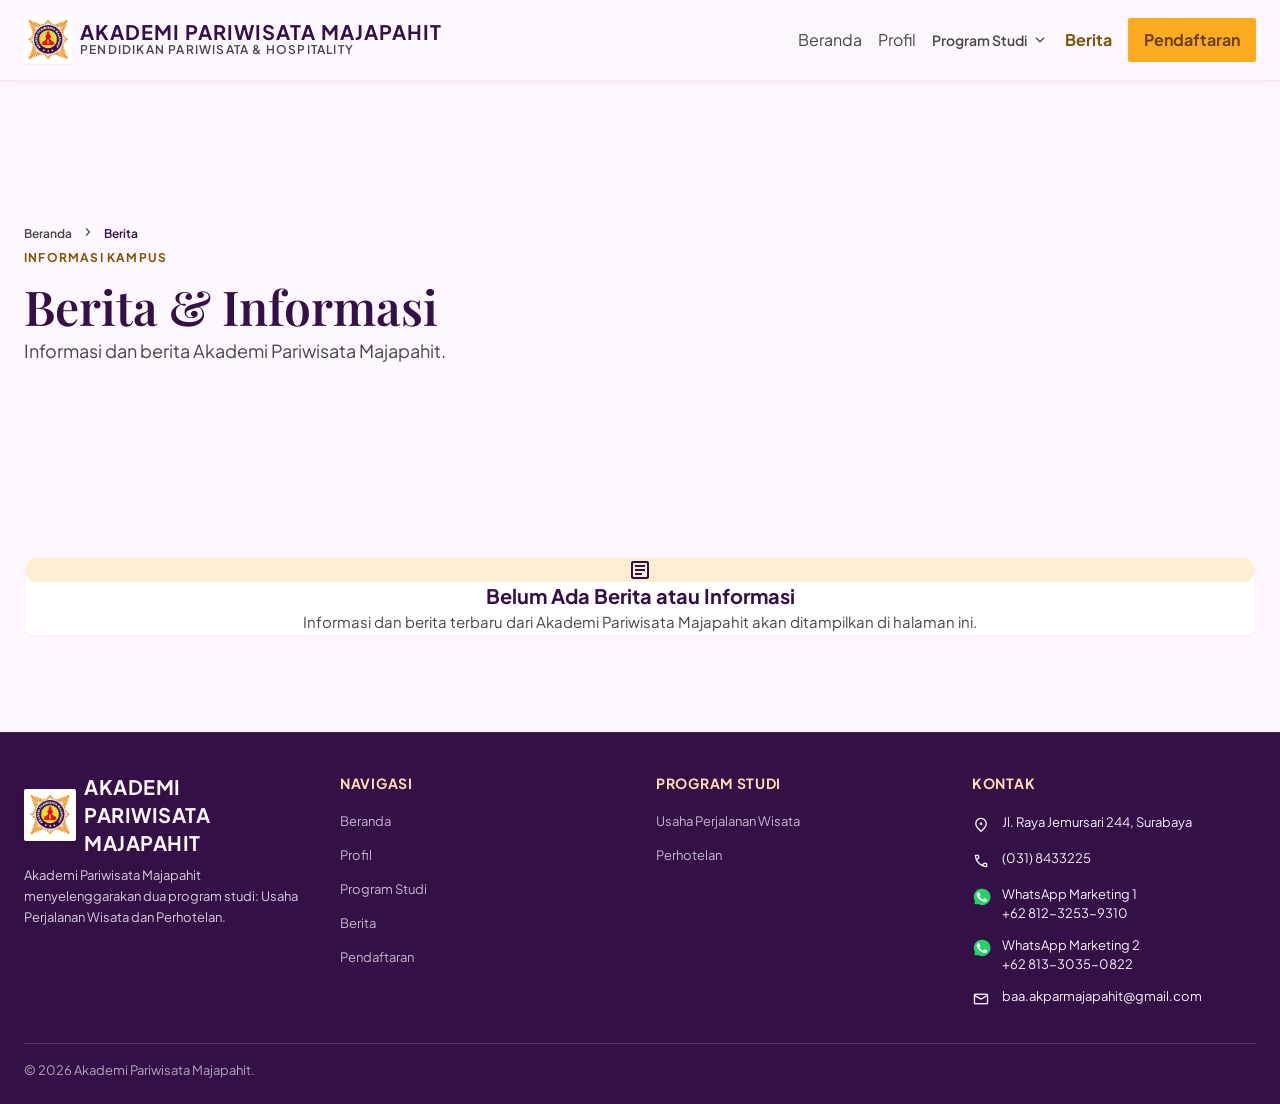
==== berita.html @ 5d8a3b25 "first commit" ====
<!DOCTYPE html>
<html lang="id">
<head>
  <meta charset="utf-8"><meta name="viewport" content="width=device-width, initial-scale=1">
  <title>Berita &amp; Informasi | Akademi Pariwisata Majapahit</title>
  <meta name="description" content="Berita dan informasi Akademi Pariwisata Majapahit.">
  <link rel="preconnect" href="https://fonts.googleapis.com"><link rel="preconnect" href="https://fonts.gstatic.com" crossorigin>
  <link href="https://fonts.googleapis.com/css2?family=Material+Symbols+Outlined:wght,FILL@100..700,0..1&amp;display=swap" rel="stylesheet">
  <link href="https://fonts.googleapis.com/css2?family=Playfair+Display:ital,wght@0,600;0,700;1,600&amp;family=Plus+Jakarta+Sans:wght@400;500;600;700&amp;display=swap" rel="stylesheet">
  <link href="style.css" rel="stylesheet"><script src="script.js" defer></script>
</head>
<body class="bg-surface font-body-md text-on-surface antialiased">
  <header class="fixed top-0 w-full z-50 bg-surface/95 backdrop-blur-md shadow-[0_2px_12px_rgba(53,16,71,0.06)] border-b border-outline-variant/30"><div class="site-header-inner h-20 max-w-7xl mx-auto px-gutter flex items-center justify-between">
    <a class="flex items-center gap-space-sm group text-left" href="index.html" aria-label="Akademi Pariwisata Majapahit — Beranda"><span class="p-1 bg-surface-container-lowest rounded shadow-sm"><img alt="" class="w-10 h-10 object-contain" src="assets/logo.png"></span><span class="flex flex-col"><span class="font-headline-sm text-headline-sm font-bold text-primary-container tracking-wider leading-none">AKADEMI PARIWISATA MAJAPAHIT</span><span class="font-label-md text-label-md tracking-widest text-on-surface-variant uppercase">Pendidikan Pariwisata &amp; Hospitality</span></span></a>
    <nav id="primary-navigation" class="primary-navigation items-center gap-space-md" aria-label="Navigasi utama"><a class="transition-colors py-2 text-on-surface-variant hover:text-primary" href="index.html">Beranda</a><a class="transition-colors py-2 text-on-surface-variant hover:text-primary" href="profil.html">Profil</a><div class="relative group nav-dropdown py-2"><button type="button" class="font-label-lg text-label-lg text-on-surface-variant group-hover:text-primary flex items-center gap-1 cursor-pointer" aria-expanded="false" aria-controls="program-menu">Program Studi<span class="material-symbols-outlined text-[18px]" aria-hidden="true">expand_more</span></button><div id="program-menu" class="nav-dropdown-panel absolute left-0 top-full flex-col bg-surface-container-lowest py-space-sm px-space-xs shadow-[0_12px_32px_-4px_rgba(53,16,71,0.12)] rounded-lg min-w-[250px] border border-outline-variant/20 z-50" aria-hidden="true"><a class="px-space-md py-2 text-on-surface-variant hover:bg-surface-container-low rounded font-label-md" href="program-studi.html">Semua Program Studi</a><a class="px-space-md py-2 text-on-surface-variant hover:bg-surface-container-low rounded font-label-md" href="prodi-usaha-perjalanan-wisata.html">Usaha Perjalanan Wisata</a><a class="px-space-md py-2 text-on-surface-variant hover:bg-surface-container-low rounded font-label-md" href="prodi-perhotelan.html">Perhotelan</a></div></div><a aria-current="page" class="transition-colors py-2 text-secondary font-bold" href="berita.html">Berita</a><a class="desktop-registration px-space-md py-2.5 rounded bg-secondary-container text-on-secondary-container font-label-md font-bold" href="pendaftaran.html">Pendaftaran</a><a class="mobile-registration px-space-md py-2.5 rounded bg-secondary-container text-on-secondary-container font-label-md font-bold" href="pendaftaran.html">Pendaftaran</a></nav>
    <button class="mobile-menu-toggle" type="button" aria-label="Buka menu navigasi" aria-expanded="false" aria-controls="primary-navigation"><span class="material-symbols-outlined" aria-hidden="true">menu</span></button>
  </div></header>
  <main class="page-main">
    <section class="bg-surface-bright py-space-xl lg:py-24">
      <div class="max-w-7xl mx-auto px-gutter">
        <nav class="font-label-md text-label-md text-on-surface-variant mb-space-lg" aria-label="Breadcrumb">
          <ol class="flex flex-wrap items-center gap-2">
            <li><a class="hover:text-primary transition-colors" href="index.html">Beranda</a></li>
            <li aria-hidden="true"><span class="material-symbols-outlined text-[16px] align-middle">chevron_right</span></li>
            <li class="font-semibold text-primary-container" aria-current="page">Berita</li>
          </ol>
        </nav>
        <div class="max-w-3xl">
          <span class="font-label-md text-label-md font-bold text-secondary tracking-widest uppercase">INFORMASI KAMPUS</span>
          <h1 class="font-headline-lg text-headline-lg lg:text-[48px] text-primary-container leading-tight mt-2">Berita &amp; Informasi</h1>
          <p class="font-body-lg text-body-lg text-on-surface-variant leading-relaxed mt-space-md">Informasi dan berita Akademi Pariwisata Majapahit.</p>
        </div>
      </div>
    </section>
    <section class="py-space-xl lg:py-24">
      <div class="max-w-4xl mx-auto px-gutter">
        <div class="p-space-xl lg:p-12 rounded-xl bg-surface-container-lowest shadow-card border border-outline-variant/20 text-center">
          <span class="w-16 h-16 mx-auto rounded-full bg-secondary-container/20 text-primary-container flex items-center justify-center">
            <span class="material-symbols-outlined text-[32px]" aria-hidden="true">article</span>
          </span>
          <h2 class="font-headline-sm text-headline-sm lg:text-[28px] font-bold text-primary-container mt-space-md">Belum Ada Berita atau Informasi</h2>
          <p class="font-body-md text-body-md text-on-surface-variant leading-relaxed mt-space-sm">Informasi dan berita terbaru dari Akademi Pariwisata Majapahit akan ditampilkan di halaman ini.</p>
        </div>
      </div>
    </section>
  </main>
  <footer class="w-full bg-primary-container text-surface-container-lowest border-t border-secondary/30 pt-space-xl pb-space-lg">
    <div class="max-w-7xl mx-auto px-gutter">
      <div class="site-footer-grid">
        <div><a class="flex items-center gap-space-sm mb-space-sm" href="index.html" aria-label="Akademi Pariwisata Majapahit — Beranda"><span class="p-1.5 bg-surface-container-lowest rounded shadow shrink-0"><img alt="" class="w-10 h-10 object-contain" src="assets/logo.png"></span><span class="font-headline-sm text-headline-sm font-bold text-surface tracking-wide">AKADEMI PARIWISATA MAJAPAHIT</span></a><p class="font-body-sm text-body-sm text-surface-variant/90 leading-relaxed">Akademi Pariwisata Majapahit menyelenggarakan dua program studi: Usaha Perjalanan Wisata dan Perhotelan.</p></div>
        <nav class="site-footer-links" aria-label="Navigasi footer"><h2 class="font-label-lg text-label-lg font-bold text-secondary-fixed uppercase tracking-wider mb-2">Navigasi</h2><a class="font-body-sm text-body-sm text-surface-variant/80 hover:text-secondary-fixed py-1" href="index.html">Beranda</a><a class="font-body-sm text-body-sm text-surface-variant/80 hover:text-secondary-fixed py-1" href="profil.html">Profil</a><a class="font-body-sm text-body-sm text-surface-variant/80 hover:text-secondary-fixed py-1" href="program-studi.html">Program Studi</a><a class="font-body-sm text-body-sm text-surface-variant/80 hover:text-secondary-fixed py-1" href="berita.html">Berita</a><a class="font-body-sm text-body-sm text-surface-variant/80 hover:text-secondary-fixed py-1" href="pendaftaran.html">Pendaftaran</a></nav>
        <nav class="site-footer-links" aria-label="Program studi"><h2 class="font-label-lg text-label-lg font-bold text-secondary-fixed uppercase tracking-wider mb-2">Program Studi</h2><a class="font-body-sm text-body-sm text-surface-variant/80 hover:text-secondary-fixed py-1" href="prodi-usaha-perjalanan-wisata.html">Usaha Perjalanan Wisata</a><a class="font-body-sm text-body-sm text-surface-variant/80 hover:text-secondary-fixed py-1" href="prodi-perhotelan.html">Perhotelan</a></nav>
        <address class="site-footer-contact"><h2 class="font-label-lg text-label-lg font-bold text-secondary-fixed uppercase tracking-wider mb-2">Kontak</h2><a class="font-body-sm text-body-sm" href="https://www.google.com/maps/search/?api=1&amp;query=Jl.%20Raya%20Jemursari%20244%2C%20Surabaya" target="_blank" rel="noopener noreferrer"><span class="material-symbols-outlined" aria-hidden="true">location_on</span><span>Jl. Raya Jemursari 244, Surabaya</span></a><a class="font-body-sm text-body-sm" href="tel:+62318433225"><span class="material-symbols-outlined" aria-hidden="true">call</span><span>(031) 8433225</span></a><a class="font-body-sm text-body-sm" href="https://wa.me/6281232539310" target="_blank" rel="noopener noreferrer"><img class="contact-icon contact-icon--whatsapp" src="assets/whatsapp.svg" alt="" aria-hidden="true"><span>WhatsApp Marketing 1<br>+62 812-3253-9310</span></a><a class="font-body-sm text-body-sm" href="https://wa.me/6281330350822" target="_blank" rel="noopener noreferrer"><img class="contact-icon contact-icon--whatsapp" src="assets/whatsapp.svg" alt="" aria-hidden="true"><span>WhatsApp Marketing 2<br>+62 813-3035-0822</span></a><a class="font-body-sm text-body-sm" href="mailto:baa.akparmajapahit@gmail.com"><span class="material-symbols-outlined" aria-hidden="true">mail</span><span>baa.akparmajapahit@gmail.com</span></a></address>
      </div>
      <p class="pt-space-md text-surface-variant/70 font-body-sm text-body-sm">&copy; <span data-current-year>2026</span> Akademi Pariwisata Majapahit.</p>
    </div>
  </footer>
</body>
</html>
---- style.css ----
/* ==========================================================================
   Akademi Pariwisata Majapahit — Style Sheet
   --------------------------------------------------------------------------
   Seluruh styling halaman disimpan di file ini dan dimuat oleh index.html
   melalui <link rel="stylesheet" href="style.css">.

   Struktur file:
   1. Design tokens          — nilai inti dari DESIGN.md (referensi desain)
   2. Base & global styles   — reset, scrollbar, dan penyesuaian dasar
   3. Theme configuration    — token Tailwind hasil ekstraksi desain Google Stitch
   4. Utilities              — kelas utilitas 1:1 dengan markup index.html

   Catatan: bagian 3-4 dihasilkan dari konfigurasi Tailwind pada ekspor desain
   Google Stitch, sehingga tampilan tetap identik dengan desain asli.
   ========================================================================== */

/* --------------------------------------------------------------------------
   1. DESIGN TOKENS
   Nilai acuan identitas visual (lihat DESIGN.md).
   -------------------------------------------------------------------------- */

:root {
  --color-primary: #351047;
  --color-primary-hover: #47175e;
  --color-secondary: #f6a51a;
  --color-tertiary: #e52828;
  --color-surface: #fffdf8;
  --color-surface-alt: #f3ede4;
  --color-surface-white: #ffffff;
  --color-text: #27232b;
  --color-text-muted: #77717c;
  --font-display: "Playfair Display", serif;
  --font-body: "Plus Jakarta Sans", sans-serif;
  --radius-sm: 0.25rem;
  --radius-md: 0.5rem;
  --radius-lg: 0.75rem;
  --shadow-card: 0 4px 20px -2px rgba(53, 16, 71, 0.04),
    0 2px 6px -1px rgba(39, 35, 43, 0.03);
  --shadow-elevated: 0 12px 32px -4px rgba(53, 16, 71, 0.08),
    0 4px 12px -2px rgba(246, 165, 26, 0.06);
}

/* --------------------------------------------------------------------------
   2. BASE & GLOBAL STYLES
   -------------------------------------------------------------------------- */

::-webkit-scrollbar {
  display: none;
}

/* --------------------------------------------------------------------------
   3. THEME CONFIGURATION + 4. UTILITIES
   -------------------------------------------------------------------------- */

*, ::before, ::after {
  --tw-border-spacing-x: 0;
  --tw-border-spacing-y: 0;
  --tw-translate-x: 0;
  --tw-translate-y: 0;
  --tw-rotate: 0;
  --tw-skew-x: 0;
  --tw-skew-y: 0;
  --tw-scale-x: 1;
  --tw-scale-y: 1;
  --tw-pan-x:  ;
  --tw-pan-y:  ;
  --tw-pinch-zoom:  ;
  --tw-scroll-snap-strictness: proximity;
  --tw-gradient-from-position:  ;
  --tw-gradient-via-position:  ;
  --tw-gradient-to-position:  ;
  --tw-ordinal:  ;
  --tw-slashed-zero:  ;
  --tw-numeric-figure:  ;
  --tw-numeric-spacing:  ;
  --tw-numeric-fraction:  ;
  --tw-ring-inset:  ;
  --tw-ring-offset-width: 0px;
  --tw-ring-offset-color: #fff;
  --tw-ring-color: rgb(59 130 246 / 0.5);
  --tw-ring-offset-shadow: 0 0 #0000;
  --tw-ring-shadow: 0 0 #0000;
  --tw-shadow: 0 0 #0000;
  --tw-shadow-colored: 0 0 #0000;
  --tw-blur:  ;
  --tw-brightness:  ;
  --tw-contrast:  ;
  --tw-grayscale:  ;
  --tw-hue-rotate:  ;
  --tw-invert:  ;
  --tw-saturate:  ;
  --tw-sepia:  ;
  --tw-drop-shadow:  ;
  --tw-backdrop-blur:  ;
  --tw-backdrop-brightness:  ;
  --tw-backdrop-contrast:  ;
  --tw-backdrop-grayscale:  ;
  --tw-backdrop-hue-rotate:  ;
  --tw-backdrop-invert:  ;
  --tw-backdrop-opacity:  ;
  --tw-backdrop-saturate:  ;
  --tw-backdrop-sepia:  ;
  --tw-contain-size:  ;
  --tw-contain-layout:  ;
  --tw-contain-paint:  ;
  --tw-contain-style:  ;
}

::backdrop {
  --tw-border-spacing-x: 0;
  --tw-border-spacing-y: 0;
  --tw-translate-x: 0;
  --tw-translate-y: 0;
  --tw-rotate: 0;
  --tw-skew-x: 0;
  --tw-skew-y: 0;
  --tw-scale-x: 1;
  --tw-scale-y: 1;
  --tw-pan-x:  ;
  --tw-pan-y:  ;
  --tw-pinch-zoom:  ;
  --tw-scroll-snap-strictness: proximity;
  --tw-gradient-from-position:  ;
  --tw-gradient-via-position:  ;
  --tw-gradient-to-position:  ;
  --tw-ordinal:  ;
  --tw-slashed-zero:  ;
  --tw-numeric-figure:  ;
  --tw-numeric-spacing:  ;
  --tw-numeric-fraction:  ;
  --tw-ring-inset:  ;
  --tw-ring-offset-width: 0px;
  --tw-ring-offset-color: #fff;
  --tw-ring-color: rgb(59 130 246 / 0.5);
  --tw-ring-offset-shadow: 0 0 #0000;
  --tw-ring-shadow: 0 0 #0000;
  --tw-shadow: 0 0 #0000;
  --tw-shadow-colored: 0 0 #0000;
  --tw-blur:  ;
  --tw-brightness:  ;
  --tw-contrast:  ;
  --tw-grayscale:  ;
  --tw-hue-rotate:  ;
  --tw-invert:  ;
  --tw-saturate:  ;
  --tw-sepia:  ;
  --tw-drop-shadow:  ;
  --tw-backdrop-blur:  ;
  --tw-backdrop-brightness:  ;
  --tw-backdrop-contrast:  ;
  --tw-backdrop-grayscale:  ;
  --tw-backdrop-hue-rotate:  ;
  --tw-backdrop-invert:  ;
  --tw-backdrop-opacity:  ;
  --tw-backdrop-saturate:  ;
  --tw-backdrop-sepia:  ;
  --tw-contain-size:  ;
  --tw-contain-layout:  ;
  --tw-contain-paint:  ;
  --tw-contain-style:  ;
}

/* ! tailwindcss v3.4.17 | MIT License | https://tailwindcss.com */

/*
1. Prevent padding and border from affecting element width. (https://github.com/mozdevs/cssremedy/issues/4)
2. Allow adding a border to an element by just adding a border-width. (https://github.com/tailwindcss/tailwindcss/pull/116)
*/

*,
::before,
::after {
  box-sizing: border-box;
  /* 1 */
  border-width: 0;
  /* 2 */
  border-style: solid;
  /* 2 */
  border-color: #e5e7eb;
  /* 2 */
}

::before,
::after {
  --tw-content: '';
}

/*
1. Use a consistent sensible line-height in all browsers.
2. Prevent adjustments of font size after orientation changes in iOS.
3. Use a more readable tab size.
4. Use the user's configured `sans` font-family by default.
5. Use the user's configured `sans` font-feature-settings by default.
6. Use the user's configured `sans` font-variation-settings by default.
7. Disable tap highlights on iOS
*/

html,
:host {
  line-height: 1.5;
  /* 1 */
  -webkit-text-size-adjust: 100%;
  /* 2 */
  -moz-tab-size: 4;
  /* 3 */
  -o-tab-size: 4;
     tab-size: 4;
  /* 3 */
  font-family: ui-sans-serif, system-ui, sans-serif, "Apple Color Emoji", "Segoe UI Emoji", "Segoe UI Symbol", "Noto Color Emoji";
  /* 4 */
  font-feature-settings: normal;
  /* 5 */
  font-variation-settings: normal;
  /* 6 */
  -webkit-tap-highlight-color: transparent;
  /* 7 */
}

/*
1. Remove the margin in all browsers.
2. Inherit line-height from `html` so users can set them as a class directly on the `html` element.
*/

body {
  margin: 0;
  /* 1 */
  line-height: inherit;
  /* 2 */
}

/*
1. Add the correct height in Firefox.
2. Correct the inheritance of border color in Firefox. (https://bugzilla.mozilla.org/show_bug.cgi?id=190655)
3. Ensure horizontal rules are visible by default.
*/

hr {
  height: 0;
  /* 1 */
  color: inherit;
  /* 2 */
  border-top-width: 1px;
  /* 3 */
}

/*
Add the correct text decoration in Chrome, Edge, and Safari.
*/

abbr:where([title]) {
  -webkit-text-decoration: underline dotted;
          text-decoration: underline dotted;
}

/*
Remove the default font size and weight for headings.
*/

h1,
h2,
h3,
h4,
h5,
h6 {
  font-size: inherit;
  font-weight: inherit;
}

/*
Reset links to optimize for opt-in styling instead of opt-out.
*/

a {
  color: inherit;
  text-decoration: inherit;
}

/*
Add the correct font weight in Edge and Safari.
*/

b,
strong {
  font-weight: bolder;
}

/*
1. Use the user's configured `mono` font-family by default.
2. Use the user's configured `mono` font-feature-settings by default.
3. Use the user's configured `mono` font-variation-settings by default.
4. Correct the odd `em` font sizing in all browsers.
*/

code,
kbd,
samp,
pre {
  font-family: ui-monospace, SFMono-Regular, Menlo, Monaco, Consolas, "Liberation Mono", "Courier New", monospace;
  /* 1 */
  font-feature-settings: normal;
  /* 2 */
  font-variation-settings: normal;
  /* 3 */
  font-size: 1em;
  /* 4 */
}

/*
Add the correct font size in all browsers.
*/

small {
  font-size: 80%;
}

/*
Prevent `sub` and `sup` elements from affecting the line height in all browsers.
*/

sub,
sup {
  font-size: 75%;
  line-height: 0;
  position: relative;
  vertical-align: baseline;
}

sub {
  bottom: -0.25em;
}

sup {
  top: -0.5em;
}

/*
1. Remove text indentation from table contents in Chrome and Safari. (https://bugs.chromium.org/p/chromium/issues/detail?id=999088, https://bugs.webkit.org/show_bug.cgi?id=201297)
2. Correct table border color inheritance in all Chrome and Safari. (https://bugs.chromium.org/p/chromium/issues/detail?id=935729, https://bugs.webkit.org/show_bug.cgi?id=195016)
3. Remove gaps between table borders by default.
*/

table {
  text-indent: 0;
  /* 1 */
  border-color: inherit;
  /* 2 */
  border-collapse: collapse;
  /* 3 */
}

/*
1. Change the font styles in all browsers.
2. Remove the margin in Firefox and Safari.
3. Remove default padding in all browsers.
*/

button,
input,
optgroup,
select,
textarea {
  font-family: inherit;
  /* 1 */
  font-feature-settings: inherit;
  /* 1 */
  font-variation-settings: inherit;
  /* 1 */
  font-size: 100%;
  /* 1 */
  font-weight: inherit;
  /* 1 */
  line-height: inherit;
  /* 1 */
  letter-spacing: inherit;
  /* 1 */
  color: inherit;
  /* 1 */
  margin: 0;
  /* 2 */
  padding: 0;
  /* 3 */
}

/*
Remove the inheritance of text transform in Edge and Firefox.
*/

button,
select {
  text-transform: none;
}

/*
1. Correct the inability to style clickable types in iOS and Safari.
2. Remove default button styles.
*/

button,
input:where([type='button']),
input:where([type='reset']),
input:where([type='submit']) {
  -webkit-appearance: button;
  /* 1 */
  background-color: transparent;
  /* 2 */
  background-image: none;
  /* 2 */
}

/*
Use the modern Firefox focus style for all focusable elements.
*/

:-moz-focusring {
  outline: auto;
}

/*
Remove the additional `:invalid` styles in Firefox. (https://github.com/mozilla/gecko-dev/blob/2f9eacd9d3d995c937b4251a5557d95d494c9be1/layout/style/res/forms.css#L728-L737)
*/

:-moz-ui-invalid {
  box-shadow: none;
}

/*
Add the correct vertical alignment in Chrome and Firefox.
*/

progress {
  vertical-align: baseline;
}

/*
Correct the cursor style of increment and decrement buttons in Safari.
*/

::-webkit-inner-spin-button,
::-webkit-outer-spin-button {
  height: auto;
}

/*
1. Correct the odd appearance in Chrome and Safari.
2. Correct the outline style in Safari.
*/

[type='search'] {
  -webkit-appearance: textfield;
  /* 1 */
  outline-offset: -2px;
  /* 2 */
}

/*
Remove the inner padding in Chrome and Safari on macOS.
*/

::-webkit-search-decoration {
  -webkit-appearance: none;
}

/*
1. Correct the inability to style clickable types in iOS and Safari.
2. Change font properties to `inherit` in Safari.
*/

::-webkit-file-upload-button {
  -webkit-appearance: button;
  /* 1 */
  font: inherit;
  /* 2 */
}

/*
Add the correct display in Chrome and Safari.
*/

summary {
  display: list-item;
}

/*
Removes the default spacing and border for appropriate elements.
*/

blockquote,
dl,
dd,
h1,
h2,
h3,
h4,
h5,
h6,
hr,
figure,
p,
pre {
  margin: 0;
}

fieldset {
  margin: 0;
  padding: 0;
}

legend {
  padding: 0;
}

ol,
ul,
menu {
  list-style: none;
  margin: 0;
  padding: 0;
}

/*
Reset default styling for dialogs.
*/

dialog {
  padding: 0;
}

/*
Prevent resizing textareas horizontally by default.
*/

textarea {
  resize: vertical;
}

/*
1. Reset the default placeholder opacity in Firefox. (https://github.com/tailwindlabs/tailwindcss/issues/3300)
2. Set the default placeholder color to the user's configured gray 400 color.
*/

input::-moz-placeholder, textarea::-moz-placeholder {
  opacity: 1;
  /* 1 */
  color: #9ca3af;
  /* 2 */
}

input::placeholder,
textarea::placeholder {
  opacity: 1;
  /* 1 */
  color: #9ca3af;
  /* 2 */
}

/*
Set the default cursor for buttons.
*/

button,
[role="button"] {
  cursor: pointer;
}

/*
Make sure disabled buttons don't get the pointer cursor.
*/

:disabled {
  cursor: default;
}

/*
1. Make replaced elements `display: block` by default. (https://github.com/mozdevs/cssremedy/issues/14)
2. Add `vertical-align: middle` to align replaced elements more sensibly by default. (https://github.com/jensimmons/cssremedy/issues/14#issuecomment-634934210)
   This can trigger a poorly considered lint error in some tools but is included by design.
*/

img,
svg,
video,
canvas,
audio,
iframe,
embed,
object {
  display: block;
  /* 1 */
  vertical-align: middle;
  /* 2 */
}

/*
Constrain images and videos to the parent width and preserve their intrinsic aspect ratio. (https://github.com/mozdevs/cssremedy/issues/14)
*/

img,
video {
  max-width: 100%;
  height: auto;
}

/* Make elements with the HTML hidden attribute stay hidden by default */

[hidden]:where(:not([hidden="until-found"])) {
  display: none;
}

html,
  body {
  margin: 0;
  padding: 0;
}

body {
  overscroll-behavior: none;
}

main > :first-child {
  margin-top: 0 !important;
}

main > :last-child {
  margin-bottom: 0 !important;
}

.pointer-events-none {
  pointer-events: none;
}

.fixed {
  position: fixed;
}

.absolute {
  position: absolute;
}

.relative {
  position: relative;
}

.inset-0 {
  inset: 0px;
}

.-bottom-24 {
  bottom: -6rem;
}

.-left-24 {
  left: -6rem;
}

.-right-24 {
  right: -6rem;
}

.-top-24 {
  top: -6rem;
}

.bottom-0 {
  bottom: 0px;
}

.bottom-4 {
  bottom: 1rem;
}

.bottom-6 {
  bottom: 1.5rem;
}

.left-0 {
  left: 0px;
}

.left-4 {
  left: 1rem;
}

.left-6 {
  left: 1.5rem;
}

.right-0 {
  right: 0px;
}

.right-4 {
  right: 1rem;
}

.right-6 {
  right: 1.5rem;
}

.top-0 {
  top: 0px;
}

.top-4 {
  top: 1rem;
}

.top-full {
  top: 100%;
}

.z-10 {
  z-index: 10;
}

.z-50 {
  z-index: 50;
}

.mx-auto {
  margin-left: auto;
  margin-right: auto;
}

.mb-2 {
  margin-bottom: 0.5rem;
}

.mb-3 {
  margin-bottom: 0.75rem;
}

.mb-space-md {
  margin-bottom: 1rem;
}

.mb-space-sm {
  margin-bottom: 0.5rem;
}

.mb-space-xl {
  margin-bottom: 2.5rem;
}

.mt-0\.5 {
  margin-top: 0.125rem;
}

.mt-1 {
  margin-top: 0.25rem;
}

.mt-2 {
  margin-top: 0.5rem;
}

.mt-4 {
  margin-top: 1rem;
}

.mt-6 {
  margin-top: 1.5rem;
}

.mt-space-lg {
  margin-top: 1.5rem;
}

.block {
  display: block;
}

.inline-block {
  display: inline-block;
}

.flex {
  display: flex;
}

.inline-flex {
  display: inline-flex;
}

.grid {
  display: grid;
}

.hidden {
  display: none;
}

.aspect-\[16\/10\] {
  aspect-ratio: 16/10;
}

.aspect-\[16\/11\] {
  aspect-ratio: 16/11;
}

.aspect-\[4\/5\] {
  aspect-ratio: 4/5;
}

.h-1 {
  height: 0.25rem;
}

.h-1\.5 {
  height: 0.375rem;
}

.h-10 {
  height: 2.5rem;
}

.h-12 {
  height: 3rem;
}

.h-2 {
  height: 0.5rem;
}

.h-20 {
  height: 5rem;
}

.h-8 {
  height: 2rem;
}

.h-9 {
  height: 2.25rem;
}

.h-96 {
  height: 24rem;
}

.h-\[220px\] {
  height: 220px;
}

.h-full {
  height: 100%;
}

.max-h-\[560px\] {
  max-height: 560px;
}

.min-h-\[380px\] {
  min-height: 380px;
}

.min-h-\[calc\(100vh-80px\)\] {
  min-height: calc(100vh - 80px);
}

.w-1 {
  width: 0.25rem;
}

.w-1\.5 {
  width: 0.375rem;
}

.w-10 {
  width: 2.5rem;
}

.w-12 {
  width: 3rem;
}

.w-2 {
  width: 0.5rem;
}

.w-8 {
  width: 2rem;
}

.w-9 {
  width: 2.25rem;
}

.w-96 {
  width: 24rem;
}

.w-full {
  width: 100%;
}

.min-w-\[210px\] {
  min-width: 210px;
}

.min-w-\[230px\] {
  min-width: 230px;
}

.max-w-2xl {
  max-width: 42rem;
}

.max-w-3xl {
  max-width: 48rem;
}

.max-w-5xl {
  max-width: 64rem;
}

.max-w-7xl {
  max-width: 80rem;
}

.max-w-lg {
  max-width: 32rem;
}

.max-w-md {
  max-width: 28rem;
}

.max-w-xl {
  max-width: 36rem;
}

.flex-1 {
  flex: 1 1 0%;
}

.shrink-0 {
  flex-shrink: 0;
}

.transform {
  transform: translate(var(--tw-translate-x), var(--tw-translate-y)) rotate(var(--tw-rotate)) skewX(var(--tw-skew-x)) skewY(var(--tw-skew-y)) scaleX(var(--tw-scale-x)) scaleY(var(--tw-scale-y));
}

@keyframes pulse {
  50% {
    opacity: .5;
  }
}

.animate-pulse {
  animation: pulse 2s cubic-bezier(0.4, 0, 0.6, 1) infinite;
}

.cursor-pointer {
  cursor: pointer;
}

.grid-cols-1 {
  grid-template-columns: repeat(1, minmax(0, 1fr));
}

.flex-col {
  flex-direction: column;
}

.flex-wrap {
  flex-wrap: wrap;
}

.items-start {
  align-items: flex-start;
}

.items-center {
  align-items: center;
}

.justify-center {
  justify-content: center;
}

.justify-between {
  justify-content: space-between;
}

.gap-1 {
  gap: 0.25rem;
}

.gap-1\.5 {
  gap: 0.375rem;
}

.gap-2 {
  gap: 0.5rem;
}

.gap-2\.5 {
  gap: 0.625rem;
}

.gap-3 {
  gap: 0.75rem;
}

.gap-3\.5 {
  gap: 0.875rem;
}

.gap-6 {
  gap: 1.5rem;
}

.gap-space-lg {
  gap: 1.5rem;
}

.gap-space-md {
  gap: 1rem;
}

.gap-space-sm {
  gap: 0.5rem;
}

.gap-space-xs {
  gap: 0.25rem;
}

.space-y-space-md > :not([hidden]) ~ :not([hidden]) {
  --tw-space-y-reverse: 0;
  margin-top: calc(1rem * calc(1 - var(--tw-space-y-reverse)));
  margin-bottom: calc(1rem * var(--tw-space-y-reverse));
}

.overflow-hidden {
  overflow: hidden;
}

.rounded {
  border-radius: 0.125rem;
}

.rounded-full {
  border-radius: 0.75rem;
}

.rounded-lg {
  border-radius: 0.25rem;
}

.rounded-xl {
  border-radius: 0.5rem;
}

.border {
  border-width: 1px;
}

.border-b {
  border-bottom-width: 1px;
}

.border-t {
  border-top-width: 1px;
}

.border-outline-variant\/20 {
  border-color: rgb(207 195 206 / 0.2);
}

.border-outline-variant\/30 {
  border-color: rgb(207 195 206 / 0.3);
}

.border-secondary\/30 {
  border-color: rgb(131 85 0 / 0.3);
}

.border-surface-variant\/15 {
  border-color: rgb(232 224 235 / 0.15);
}

.bg-primary-container {
  --tw-bg-opacity: 1;
  background-color: rgb(53 16 71 / var(--tw-bg-opacity, 1));
}

.bg-primary-container\/10 {
  background-color: rgb(53 16 71 / 0.1);
}

.bg-secondary {
  --tw-bg-opacity: 1;
  background-color: rgb(131 85 0 / var(--tw-bg-opacity, 1));
}

.bg-secondary-container {
  --tw-bg-opacity: 1;
  background-color: rgb(253 171 33 / var(--tw-bg-opacity, 1));
}

.bg-secondary-container\/10 {
  background-color: rgb(253 171 33 / 0.1);
}

.bg-secondary-container\/20 {
  background-color: rgb(253 171 33 / 0.2);
}

.bg-surface {
  --tw-bg-opacity: 1;
  background-color: rgb(255 247 255 / var(--tw-bg-opacity, 1));
}

.bg-surface-bright {
  --tw-bg-opacity: 1;
  background-color: rgb(255 247 255 / var(--tw-bg-opacity, 1));
}

.bg-surface-container {
  --tw-bg-opacity: 1;
  background-color: rgb(244 235 246 / var(--tw-bg-opacity, 1));
}

.bg-surface-container-high {
  --tw-bg-opacity: 1;
  background-color: rgb(238 229 241 / var(--tw-bg-opacity, 1));
}

.bg-surface-container-highest {
  --tw-bg-opacity: 1;
  background-color: rgb(232 224 235 / var(--tw-bg-opacity, 1));
}

.bg-surface-container-low {
  --tw-bg-opacity: 1;
  background-color: rgb(250 241 252 / var(--tw-bg-opacity, 1));
}

.bg-surface-container-lowest {
  --tw-bg-opacity: 1;
  background-color: rgb(255 255 255 / var(--tw-bg-opacity, 1));
}

.bg-surface-tint\/20 {
  background-color: rgb(119 79 136 / 0.2);
}

.bg-surface-variant\/40 {
  background-color: rgb(232 224 235 / 0.4);
}

.bg-surface\/10 {
  background-color: rgb(255 247 255 / 0.1);
}

.bg-surface\/30 {
  background-color: rgb(255 247 255 / 0.3);
}

.bg-surface\/90 {
  background-color: rgb(255 247 255 / 0.9);
}

.bg-surface\/95 {
  background-color: rgb(255 247 255 / 0.95);
}

.bg-gradient-to-t {
  background-image: linear-gradient(to top, var(--tw-gradient-stops));
}

.from-primary\/60 {
  --tw-gradient-from: rgb(25 0 39 / 0.6) var(--tw-gradient-from-position);
  --tw-gradient-to: rgb(25 0 39 / 0) var(--tw-gradient-to-position);
  --tw-gradient-stops: var(--tw-gradient-from), var(--tw-gradient-to);
}

.from-primary\/80 {
  --tw-gradient-from: rgb(25 0 39 / 0.8) var(--tw-gradient-from-position);
  --tw-gradient-to: rgb(25 0 39 / 0) var(--tw-gradient-to-position);
  --tw-gradient-stops: var(--tw-gradient-from), var(--tw-gradient-to);
}

.from-primary\/90 {
  --tw-gradient-from: rgb(25 0 39 / 0.9) var(--tw-gradient-from-position);
  --tw-gradient-to: rgb(25 0 39 / 0) var(--tw-gradient-to-position);
  --tw-gradient-stops: var(--tw-gradient-from), var(--tw-gradient-to);
}

.via-primary\/30 {
  --tw-gradient-to: rgb(25 0 39 / 0)  var(--tw-gradient-to-position);
  --tw-gradient-stops: var(--tw-gradient-from), rgb(25 0 39 / 0.3) var(--tw-gradient-via-position), var(--tw-gradient-to);
}

.via-transparent {
  --tw-gradient-to: rgb(0 0 0 / 0)  var(--tw-gradient-to-position);
  --tw-gradient-stops: var(--tw-gradient-from), transparent var(--tw-gradient-via-position), var(--tw-gradient-to);
}

.to-transparent {
  --tw-gradient-to: transparent var(--tw-gradient-to-position);
}

.object-contain {
  -o-object-fit: contain;
     object-fit: contain;
}

.object-cover {
  -o-object-fit: cover;
     object-fit: cover;
}

.p-1 {
  padding: 0.25rem;
}

.p-1\.5 {
  padding: 0.375rem;
}

.p-3 {
  padding: 0.75rem;
}

.p-3\.5 {
  padding: 0.875rem;
}

.p-4 {
  padding: 1rem;
}

.p-space-lg {
  padding: 1.5rem;
}

.px-2\.5 {
  padding-left: 0.625rem;
  padding-right: 0.625rem;
}

.px-3 {
  padding-left: 0.75rem;
  padding-right: 0.75rem;
}

.px-3\.5 {
  padding-left: 0.875rem;
  padding-right: 0.875rem;
}

.px-4 {
  padding-left: 1rem;
  padding-right: 1rem;
}

.px-8 {
  padding-left: 2rem;
  padding-right: 2rem;
}

.px-gutter {
  padding-left: 1.5rem;
  padding-right: 1.5rem;
}

.px-space-lg {
  padding-left: 1.5rem;
  padding-right: 1.5rem;
}

.px-space-md {
  padding-left: 1rem;
  padding-right: 1rem;
}

.px-space-xs {
  padding-left: 0.25rem;
  padding-right: 0.25rem;
}

.py-1 {
  padding-top: 0.25rem;
  padding-bottom: 0.25rem;
}

.py-1\.5 {
  padding-top: 0.375rem;
  padding-bottom: 0.375rem;
}

.py-2 {
  padding-top: 0.5rem;
  padding-bottom: 0.5rem;
}

.py-2\.5 {
  padding-top: 0.625rem;
  padding-bottom: 0.625rem;
}

.py-3\.5 {
  padding-top: 0.875rem;
  padding-bottom: 0.875rem;
}

.py-4 {
  padding-top: 1rem;
  padding-bottom: 1rem;
}

.py-space-sm {
  padding-top: 0.5rem;
  padding-bottom: 0.5rem;
}

.py-space-xl {
  padding-top: 2.5rem;
  padding-bottom: 2.5rem;
}

.pb-space-lg {
  padding-bottom: 1.5rem;
}

.pb-space-xl {
  padding-bottom: 2.5rem;
}

.pr-space-md {
  padding-right: 1rem;
}

.pt-2 {
  padding-top: 0.5rem;
}

.pt-20 {
  padding-top: 5rem;
}

.pt-space-md {
  padding-top: 1rem;
}

.pt-space-xl {
  padding-top: 2.5rem;
}

.pt-space-xs {
  padding-top: 0.25rem;
}

.text-left {
  text-align: left;
}

.text-center {
  text-align: center;
}

.font-body-lg {
  font-family: Plus Jakarta Sans;
}

.font-body-md {
  font-family: Plus Jakarta Sans;
}

.font-body-sm {
  font-family: Plus Jakarta Sans;
}

.font-display-hero {
  font-family: Playfair Display;
}

.font-headline-lg {
  font-family: Playfair Display;
}

.font-headline-md {
  font-family: Playfair Display;
}

.font-headline-sm {
  font-family: Plus Jakarta Sans;
}

.font-label-editorial {
  font-family: Playfair Display;
}

.font-label-lg {
  font-family: Plus Jakarta Sans;
}

.font-label-md {
  font-family: Plus Jakarta Sans;
}

.text-\[16px\] {
  font-size: 16px;
}

.text-\[18px\] {
  font-size: 18px;
}

.text-\[20px\] {
  font-size: 20px;
}

.text-\[22px\] {
  font-size: 22px;
}

.text-\[24px\] {
  font-size: 24px;
}

.text-\[28px\] {
  font-size: 28px;
}

.text-body-lg {
  font-size: 18px;
  line-height: 28px;
  font-weight: 400;
}

.text-body-md {
  font-size: 15px;
  line-height: 24px;
  font-weight: 400;
}

.text-body-sm {
  font-size: 13px;
  line-height: 20px;
  font-weight: 400;
}

.text-headline-lg {
  font-size: 40px;
  line-height: 48px;
  font-weight: 600;
}

.text-headline-md {
  font-size: 28px;
  line-height: 36px;
  font-weight: 600;
}

.text-headline-sm {
  font-size: 20px;
  line-height: 28px;
  font-weight: 600;
}

.text-label-editorial {
  font-size: 14px;
  line-height: 18px;
  font-weight: 600;
}

.text-label-lg {
  font-size: 14px;
  line-height: 20px;
  font-weight: 600;
}

.text-label-md {
  font-size: 12px;
  line-height: 16px;
  font-weight: 600;
}

.text-xs {
  font-size: 0.75rem;
  line-height: 1rem;
}

.font-bold {
  font-weight: 700;
}

.font-medium {
  font-weight: 500;
}

.font-normal {
  font-weight: 400;
}

.font-semibold {
  font-weight: 600;
}

.uppercase {
  text-transform: uppercase;
}

.italic {
  font-style: italic;
}

.leading-none {
  line-height: 1;
}

.leading-relaxed {
  line-height: 1.625;
}

.leading-snug {
  line-height: 1.375;
}

.leading-tight {
  line-height: 1.25;
}

.tracking-tight {
  letter-spacing: -0.025em;
}

.tracking-wide {
  letter-spacing: 0.025em;
}

.tracking-wider {
  letter-spacing: 0.05em;
}

.tracking-widest {
  letter-spacing: 0.1em;
}

.text-on-primary {
  --tw-text-opacity: 1;
  color: rgb(255 255 255 / var(--tw-text-opacity, 1));
}

.text-on-secondary {
  --tw-text-opacity: 1;
  color: rgb(255 255 255 / var(--tw-text-opacity, 1));
}

.text-on-secondary-container {
  --tw-text-opacity: 1;
  color: rgb(105 67 0 / var(--tw-text-opacity, 1));
}

.text-on-surface {
  --tw-text-opacity: 1;
  color: rgb(30 26 34 / var(--tw-text-opacity, 1));
}

.text-on-surface-variant {
  --tw-text-opacity: 1;
  color: rgb(76 68 78 / var(--tw-text-opacity, 1));
}

.text-outline {
  --tw-text-opacity: 1;
  color: rgb(125 116 126 / var(--tw-text-opacity, 1));
}

.text-primary {
  --tw-text-opacity: 1;
  color: rgb(25 0 39 / var(--tw-text-opacity, 1));
}

.text-primary-container {
  --tw-text-opacity: 1;
  color: rgb(53 16 71 / var(--tw-text-opacity, 1));
}

.text-secondary {
  --tw-text-opacity: 1;
  color: rgb(131 85 0 / var(--tw-text-opacity, 1));
}

.text-secondary-container {
  --tw-text-opacity: 1;
  color: rgb(253 171 33 / var(--tw-text-opacity, 1));
}

.text-secondary-fixed {
  --tw-text-opacity: 1;
  color: rgb(255 221 181 / var(--tw-text-opacity, 1));
}

.text-surface {
  --tw-text-opacity: 1;
  color: rgb(255 247 255 / var(--tw-text-opacity, 1));
}

.text-surface-container-low\/90 {
  color: rgb(250 241 252 / 0.9);
}

.text-surface-container-lowest {
  --tw-text-opacity: 1;
  color: rgb(255 255 255 / var(--tw-text-opacity, 1));
}

.text-surface-variant {
  --tw-text-opacity: 1;
  color: rgb(232 224 235 / var(--tw-text-opacity, 1));
}

.text-surface-variant\/70 {
  color: rgb(232 224 235 / 0.7);
}

.text-surface-variant\/80 {
  color: rgb(232 224 235 / 0.8);
}

.text-surface-variant\/90 {
  color: rgb(232 224 235 / 0.9);
}

.antialiased {
  -webkit-font-smoothing: antialiased;
  -moz-osx-font-smoothing: grayscale;
}

.shadow {
  --tw-shadow: 0 1px 3px 0 rgb(0 0 0 / 0.1), 0 1px 2px -1px rgb(0 0 0 / 0.1);
  --tw-shadow-colored: 0 1px 3px 0 var(--tw-shadow-color), 0 1px 2px -1px var(--tw-shadow-color);
  box-shadow: var(--tw-ring-offset-shadow, 0 0 #0000), var(--tw-ring-shadow, 0 0 #0000), var(--tw-shadow);
}

.shadow-2xl {
  --tw-shadow: 0 25px 50px -12px rgb(0 0 0 / 0.25);
  --tw-shadow-colored: 0 25px 50px -12px var(--tw-shadow-color);
  box-shadow: var(--tw-ring-offset-shadow, 0 0 #0000), var(--tw-ring-shadow, 0 0 #0000), var(--tw-shadow);
}

.shadow-\[0_12px_32px_-4px_rgba\(53\2c 16\2c 71\2c 0\.12\)\] {
  --tw-shadow: 0 12px 32px -4px rgba(53,16,71,0.12);
  --tw-shadow-colored: 0 12px 32px -4px var(--tw-shadow-color);
  box-shadow: var(--tw-ring-offset-shadow, 0 0 #0000), var(--tw-ring-shadow, 0 0 #0000), var(--tw-shadow);
}

.shadow-\[0_2px_12px_rgba\(53\2c 16\2c 71\2c 0\.06\)\] {
  --tw-shadow: 0 2px 12px rgba(53,16,71,0.06);
  --tw-shadow-colored: 0 2px 12px var(--tw-shadow-color);
  box-shadow: var(--tw-ring-offset-shadow, 0 0 #0000), var(--tw-ring-shadow, 0 0 #0000), var(--tw-shadow);
}

.shadow-\[0_2px_8px_rgba\(246\2c 165\2c 26\2c 0\.25\)\] {
  --tw-shadow: 0 2px 8px rgba(246,165,26,0.25);
  --tw-shadow-colored: 0 2px 8px var(--tw-shadow-color);
  box-shadow: var(--tw-ring-offset-shadow, 0 0 #0000), var(--tw-ring-shadow, 0 0 #0000), var(--tw-shadow);
}

.shadow-lg {
  --tw-shadow: 0 10px 15px -3px rgb(0 0 0 / 0.1), 0 4px 6px -4px rgb(0 0 0 / 0.1);
  --tw-shadow-colored: 0 10px 15px -3px var(--tw-shadow-color), 0 4px 6px -4px var(--tw-shadow-color);
  box-shadow: var(--tw-ring-offset-shadow, 0 0 #0000), var(--tw-ring-shadow, 0 0 #0000), var(--tw-shadow);
}

.shadow-md {
  --tw-shadow: 0 4px 6px -1px rgb(0 0 0 / 0.1), 0 2px 4px -2px rgb(0 0 0 / 0.1);
  --tw-shadow-colored: 0 4px 6px -1px var(--tw-shadow-color), 0 2px 4px -2px var(--tw-shadow-color);
  box-shadow: var(--tw-ring-offset-shadow, 0 0 #0000), var(--tw-ring-shadow, 0 0 #0000), var(--tw-shadow);
}

.shadow-sm {
  --tw-shadow: 0 1px 2px 0 rgb(0 0 0 / 0.05);
  --tw-shadow-colored: 0 1px 2px 0 var(--tw-shadow-color);
  box-shadow: var(--tw-ring-offset-shadow, 0 0 #0000), var(--tw-ring-shadow, 0 0 #0000), var(--tw-shadow);
}

.shadow-xl {
  --tw-shadow: 0 20px 25px -5px rgb(0 0 0 / 0.1), 0 8px 10px -6px rgb(0 0 0 / 0.1);
  --tw-shadow-colored: 0 20px 25px -5px var(--tw-shadow-color), 0 8px 10px -6px var(--tw-shadow-color);
  box-shadow: var(--tw-ring-offset-shadow, 0 0 #0000), var(--tw-ring-shadow, 0 0 #0000), var(--tw-shadow);
}

.outline {
  outline-style: solid;
}

.ring-1 {
  --tw-ring-offset-shadow: var(--tw-ring-inset) 0 0 0 var(--tw-ring-offset-width) var(--tw-ring-offset-color);
  --tw-ring-shadow: var(--tw-ring-inset) 0 0 0 calc(1px + var(--tw-ring-offset-width)) var(--tw-ring-color);
  box-shadow: var(--tw-ring-offset-shadow), var(--tw-ring-shadow), var(--tw-shadow, 0 0 #0000);
}

.ring-outline-variant\/40 {
  --tw-ring-color: rgb(207 195 206 / 0.4);
}

.blur-3xl {
  --tw-blur: blur(64px);
  filter: var(--tw-blur) var(--tw-brightness) var(--tw-contrast) var(--tw-grayscale) var(--tw-hue-rotate) var(--tw-invert) var(--tw-saturate) var(--tw-sepia) var(--tw-drop-shadow);
}

.backdrop-blur {
  --tw-backdrop-blur: blur(8px);
  -webkit-backdrop-filter: var(--tw-backdrop-blur) var(--tw-backdrop-brightness) var(--tw-backdrop-contrast) var(--tw-backdrop-grayscale) var(--tw-backdrop-hue-rotate) var(--tw-backdrop-invert) var(--tw-backdrop-opacity) var(--tw-backdrop-saturate) var(--tw-backdrop-sepia);
  backdrop-filter: var(--tw-backdrop-blur) var(--tw-backdrop-brightness) var(--tw-backdrop-contrast) var(--tw-backdrop-grayscale) var(--tw-backdrop-hue-rotate) var(--tw-backdrop-invert) var(--tw-backdrop-opacity) var(--tw-backdrop-saturate) var(--tw-backdrop-sepia);
}

.backdrop-blur-md {
  --tw-backdrop-blur: blur(12px);
  -webkit-backdrop-filter: var(--tw-backdrop-blur) var(--tw-backdrop-brightness) var(--tw-backdrop-contrast) var(--tw-backdrop-grayscale) var(--tw-backdrop-hue-rotate) var(--tw-backdrop-invert) var(--tw-backdrop-opacity) var(--tw-backdrop-saturate) var(--tw-backdrop-sepia);
  backdrop-filter: var(--tw-backdrop-blur) var(--tw-backdrop-brightness) var(--tw-backdrop-contrast) var(--tw-backdrop-grayscale) var(--tw-backdrop-hue-rotate) var(--tw-backdrop-invert) var(--tw-backdrop-opacity) var(--tw-backdrop-saturate) var(--tw-backdrop-sepia);
}

.transition-all {
  transition-property: all;
  transition-timing-function: cubic-bezier(0.4, 0, 0.2, 1);
  transition-duration: 150ms;
}

.transition-colors {
  transition-property: color, background-color, border-color, text-decoration-color, fill, stroke;
  transition-timing-function: cubic-bezier(0.4, 0, 0.2, 1);
  transition-duration: 150ms;
}

.transition-shadow {
  transition-property: box-shadow;
  transition-timing-function: cubic-bezier(0.4, 0, 0.2, 1);
  transition-duration: 150ms;
}

.transition-transform {
  transition-property: transform;
  transition-timing-function: cubic-bezier(0.4, 0, 0.2, 1);
  transition-duration: 150ms;
}

.duration-200 {
  transition-duration: 200ms;
}

.duration-300 {
  transition-duration: 300ms;
}

.duration-500 {
  transition-duration: 500ms;
}

.duration-700 {
  transition-duration: 700ms;
}

.hover\:scale-105:hover {
  --tw-scale-x: 1.05;
  --tw-scale-y: 1.05;
  transform: translate(var(--tw-translate-x), var(--tw-translate-y)) rotate(var(--tw-rotate)) skewX(var(--tw-skew-x)) skewY(var(--tw-skew-y)) scaleX(var(--tw-scale-x)) scaleY(var(--tw-scale-y));
}

.hover\:bg-on-primary-fixed-variant:hover {
  --tw-bg-opacity: 1;
  background-color: rgb(93 55 111 / var(--tw-bg-opacity, 1));
}

.hover\:bg-secondary:hover {
  --tw-bg-opacity: 1;
  background-color: rgb(131 85 0 / var(--tw-bg-opacity, 1));
}

.hover\:bg-secondary-container:hover {
  --tw-bg-opacity: 1;
  background-color: rgb(253 171 33 / var(--tw-bg-opacity, 1));
}

.hover\:bg-secondary-fixed:hover {
  --tw-bg-opacity: 1;
  background-color: rgb(255 221 181 / var(--tw-bg-opacity, 1));
}

.hover\:bg-surface:hover {
  --tw-bg-opacity: 1;
  background-color: rgb(255 247 255 / var(--tw-bg-opacity, 1));
}

.hover\:bg-surface-container:hover {
  --tw-bg-opacity: 1;
  background-color: rgb(244 235 246 / var(--tw-bg-opacity, 1));
}

.hover\:bg-surface-container-low:hover {
  --tw-bg-opacity: 1;
  background-color: rgb(250 241 252 / var(--tw-bg-opacity, 1));
}

.hover\:bg-surface\/20:hover {
  background-color: rgb(255 247 255 / 0.2);
}

.hover\:text-on-secondary:hover {
  --tw-text-opacity: 1;
  color: rgb(255 255 255 / var(--tw-text-opacity, 1));
}

.hover\:text-on-secondary-container:hover {
  --tw-text-opacity: 1;
  color: rgb(105 67 0 / var(--tw-text-opacity, 1));
}

.hover\:text-on-secondary-fixed:hover {
  --tw-text-opacity: 1;
  color: rgb(42 24 0 / var(--tw-text-opacity, 1));
}

.hover\:text-primary:hover {
  --tw-text-opacity: 1;
  color: rgb(25 0 39 / var(--tw-text-opacity, 1));
}

.hover\:text-secondary:hover {
  --tw-text-opacity: 1;
  color: rgb(131 85 0 / var(--tw-text-opacity, 1));
}

.hover\:text-secondary-fixed:hover {
  --tw-text-opacity: 1;
  color: rgb(255 221 181 / var(--tw-text-opacity, 1));
}

.hover\:shadow-lg:hover {
  --tw-shadow: 0 10px 15px -3px rgb(0 0 0 / 0.1), 0 4px 6px -4px rgb(0 0 0 / 0.1);
  --tw-shadow-colored: 0 10px 15px -3px var(--tw-shadow-color), 0 4px 6px -4px var(--tw-shadow-color);
  box-shadow: var(--tw-ring-offset-shadow, 0 0 #0000), var(--tw-ring-shadow, 0 0 #0000), var(--tw-shadow);
}

.hover\:shadow-md:hover {
  --tw-shadow: 0 4px 6px -1px rgb(0 0 0 / 0.1), 0 2px 4px -2px rgb(0 0 0 / 0.1);
  --tw-shadow-colored: 0 4px 6px -1px var(--tw-shadow-color), 0 2px 4px -2px var(--tw-shadow-color);
  box-shadow: var(--tw-ring-offset-shadow, 0 0 #0000), var(--tw-ring-shadow, 0 0 #0000), var(--tw-shadow);
}

.hover\:shadow-xl:hover {
  --tw-shadow: 0 20px 25px -5px rgb(0 0 0 / 0.1), 0 8px 10px -6px rgb(0 0 0 / 0.1);
  --tw-shadow-colored: 0 20px 25px -5px var(--tw-shadow-color), 0 8px 10px -6px var(--tw-shadow-color);
  box-shadow: var(--tw-ring-offset-shadow, 0 0 #0000), var(--tw-ring-shadow, 0 0 #0000), var(--tw-shadow);
}

.group:hover .group-hover\:flex {
  display: flex;
}

.group:hover .group-hover\:translate-x-1 {
  --tw-translate-x: 0.25rem;
  transform: translate(var(--tw-translate-x), var(--tw-translate-y)) rotate(var(--tw-rotate)) skewX(var(--tw-skew-x)) skewY(var(--tw-skew-y)) scaleX(var(--tw-scale-x)) scaleY(var(--tw-scale-y));
}

.group:hover .group-hover\:translate-x-1\.5 {
  --tw-translate-x: 0.375rem;
  transform: translate(var(--tw-translate-x), var(--tw-translate-y)) rotate(var(--tw-rotate)) skewX(var(--tw-skew-x)) skewY(var(--tw-skew-y)) scaleX(var(--tw-scale-x)) scaleY(var(--tw-scale-y));
}

.group:hover .group-hover\:rotate-180 {
  --tw-rotate: 180deg;
  transform: translate(var(--tw-translate-x), var(--tw-translate-y)) rotate(var(--tw-rotate)) skewX(var(--tw-skew-x)) skewY(var(--tw-skew-y)) scaleX(var(--tw-scale-x)) scaleY(var(--tw-scale-y));
}

.group:hover .group-hover\:scale-105 {
  --tw-scale-x: 1.05;
  --tw-scale-y: 1.05;
  transform: translate(var(--tw-translate-x), var(--tw-translate-y)) rotate(var(--tw-rotate)) skewX(var(--tw-skew-x)) skewY(var(--tw-skew-y)) scaleX(var(--tw-scale-x)) scaleY(var(--tw-scale-y));
}

.group:hover .group-hover\:bg-secondary-container {
  --tw-bg-opacity: 1;
  background-color: rgb(253 171 33 / var(--tw-bg-opacity, 1));
}

.group:hover .group-hover\:text-on-secondary-container {
  --tw-text-opacity: 1;
  color: rgb(105 67 0 / var(--tw-text-opacity, 1));
}

.group:hover .group-hover\:text-primary {
  --tw-text-opacity: 1;
  color: rgb(25 0 39 / var(--tw-text-opacity, 1));
}

.group:hover .group-hover\:text-secondary {
  --tw-text-opacity: 1;
  color: rgb(131 85 0 / var(--tw-text-opacity, 1));
}

@media (min-width: 640px) {
  .sm\:block {
    display: block;
  }

  .sm\:grid-cols-2 {
    grid-template-columns: repeat(2, minmax(0, 1fr));
  }

  .sm\:grid-cols-3 {
    grid-template-columns: repeat(3, minmax(0, 1fr));
  }
}

@media (min-width: 768px) {
  .md\:mt-0 {
    margin-top: 0px;
  }

  .md\:grid-cols-2 {
    grid-template-columns: repeat(2, minmax(0, 1fr));
  }

  .md\:grid-cols-3 {
    grid-template-columns: repeat(3, minmax(0, 1fr));
  }

  .md\:flex-row {
    flex-direction: row;
  }

  .md\:items-end {
    align-items: flex-end;
  }
}

@media (min-width: 1024px) {
  .lg\:col-span-2 {
    grid-column: span 2 / span 2;
  }

  .lg\:col-span-5 {
    grid-column: span 5 / span 5;
  }

  .lg\:col-span-6 {
    grid-column: span 6 / span 6;
  }

  .lg\:col-span-7 {
    grid-column: span 7 / span 7;
  }

  .lg\:mt-0 {
    margin-top: 0px;
  }

  .lg\:flex {
    display: flex;
  }

  .lg\:min-h-\[460px\] {
    min-height: 460px;
  }

  .lg\:grid-cols-12 {
    grid-template-columns: repeat(12, minmax(0, 1fr));
  }

  .lg\:grid-cols-4 {
    grid-template-columns: repeat(4, minmax(0, 1fr));
  }

  .lg\:grid-cols-5 {
    grid-template-columns: repeat(5, minmax(0, 1fr));
  }

  .lg\:gap-space-xl {
    gap: 2.5rem;
  }

  .lg\:py-24 {
    padding-top: 6rem;
    padding-bottom: 6rem;
  }

  .lg\:text-\[42px\] {
    font-size: 42px;
  }

  .lg\:text-\[44px\] {
    font-size: 44px;
  }

  .lg\:text-\[48px\] {
    font-size: 48px;
  }

  .lg\:text-display-hero {
    font-size: 56px;
    line-height: 64px;
    font-weight: 700;
  }
}

section[id],
footer[id] {
  scroll-margin-top: 5rem;
}

a[aria-disabled="true"] {
  cursor: not-allowed;
}

.site-header-inner {
  position: relative;
}

.primary-navigation {
  display: flex;
}

.nav-dropdown > button {
  border: 0;
  background: transparent;
  cursor: pointer;
  text-align: left;
}

.nav-dropdown-panel {
  display: none;
}

.nav-dropdown.is-open > .nav-dropdown-panel {
  display: flex;
}

.nav-dropdown.is-open > button .material-symbols-outlined {
  transform: rotate(180deg);
}

.mobile-menu-toggle,
.mobile-registration {
  display: none;
}

header a[href],
header button {
  -webkit-tap-highlight-color: transparent;
}

header a[href]:focus-visible,
header button:focus-visible {
  outline: 3px solid var(--color-secondary);
  outline-offset: 3px;
}

a:focus-visible,
button:focus-visible {
  outline: 3px solid var(--color-secondary);
  outline-offset: 3px;
}

@media (prefers-reduced-motion: reduce) {
  *,
  *::before,
  *::after {
    scroll-behavior: auto !important;
    animation-duration: 0.01ms !important;
    animation-iteration-count: 1 !important;
    transition-duration: 0.01ms !important;
  }
}

@media (max-width: 1023px) {
  .site-header-inner {
    z-index: 1;
  }

  .primary-navigation {
    position: absolute;
    top: 100%;
    right: 0;
    left: 0;
    z-index: 49;
    display: none;
    max-height: calc(100vh - 6rem);
    overflow-y: auto;
    flex-direction: column;
    align-items: stretch;
    gap: 0;
    padding: 0.5rem;
    border: 1px solid rgb(207 195 206 / 0.5);
    border-radius: 0.5rem;
    background-color: rgb(255 247 255 / 0.98);
    box-shadow: 0 12px 32px -4px rgb(53 16 71 / 0.16);
    overscroll-behavior: contain;
  }

  .primary-navigation.is-open {
    display: flex;
  }

  .primary-navigation > a:not(.mobile-registration),
  .nav-dropdown > button {
    display: flex;
    width: 100%;
    min-height: 2.75rem;
    align-items: center;
    padding: 0.625rem 0.75rem;
  }

  .nav-dropdown {
    width: 100%;
    padding-top: 0;
    padding-bottom: 0;
    border-top: 1px solid rgb(207 195 206 / 0.35);
  }

  .nav-dropdown-panel {
    position: static;
    min-width: 0;
    width: 100%;
    gap: 0.125rem;
    padding: 0.25rem 0.25rem 0.5rem 0.75rem;
    border: 0;
    border-left: 2px solid rgb(131 85 0 / 0.3);
    border-radius: 0;
    background: transparent;
    box-shadow: none;
  }

  .nav-dropdown-panel a {
    min-height: 2.75rem;
    display: flex;
    align-items: center;
  }

  .desktop-registration {
    display: none;
  }

  .mobile-menu-toggle {
    display: inline-flex;
    width: 2.75rem;
    height: 2.75rem;
    flex: 0 0 auto;
    align-items: center;
    justify-content: center;
    border: 1px solid rgb(207 195 206 / 0.6);
    border-radius: 0.375rem;
    background-color: rgb(255 255 255 / 0.8);
    color: var(--color-primary);
  }

  .mobile-menu-toggle .material-symbols-outlined {
    font-size: 1.5rem;
  }

  .mobile-registration {
    display: block;
    margin-top: 0.5rem;
    text-align: center;
    opacity: 1;
  }
}

.page-main {
  min-height: calc(100vh - 18rem);
  padding-top: 8rem;
}

.site-footer-grid {
  display: grid;
  grid-template-columns: repeat(4, minmax(0, 1fr));
  gap: 2rem;
  padding-bottom: 2rem;
  border-bottom: 1px solid rgb(255 255 255 / 0.15);
}

.site-footer-links {
  display: flex;
  flex-direction: column;
  gap: 0.375rem;
}

.site-footer-contact {
  display: flex;
  flex-direction: column;
  gap: 0.75rem;
  font-style: normal;
}

.site-footer-contact a {
  display: flex;
  align-items: flex-start;
  gap: 0.625rem;
  color: #f5eff8;
  line-height: 1.5;
  overflow-wrap: anywhere;
  transition: color 160ms ease;
}

.site-footer-contact a:hover {
  color: #ffe3a3;
}

.site-footer-contact .material-symbols-outlined {
  flex: 0 0 1.25rem;
  font-size: 1.125rem;
  line-height: 1.5rem;
}

.contact-link {
  display: flex;
  align-items: flex-start;
  gap: 0.75rem;
  padding: 0.375rem 0.5rem;
  border-radius: var(--radius-md);
  color: #30243a;
  line-height: 1.5;
  overflow-wrap: anywhere;
  transition: color 160ms ease, background-color 160ms ease;
}

.contact-link .material-symbols-outlined {
  flex: 0 0 1.25rem;
  color: var(--color-primary);
  font-size: 1.125rem;
  line-height: 1.5rem;
}

.contact-icon {
  display: block;
  width: 1.25rem;
  height: 1.25rem;
  flex: 0 0 1.25rem;
  object-fit: contain;
}

.contact-icon--whatsapp {
  border-radius: 50%;
}

.site-footer-contact .contact-icon--whatsapp {
  margin-top: 0.125rem;
}

.contact-link .contact-icon--whatsapp {
  margin-top: 0.125rem;
}

.contact-link:hover {
  color: var(--color-primary);
  background-color: #f3ede4;
}

.contact-link:active {
  color: #241030;
  background-color: #e9dfd2;
}

.font-label-sm,
.text-label-sm {
  font-size: 0.75rem;
  line-height: 1rem;
}

.site-footer-contact a:focus-visible,
.contact-link:focus-visible {
  outline: 3px solid var(--color-secondary);
  outline-offset: 3px;
}

.site-footer-contact a:active {
  color: #ffd27b;
}

.illustration-frame {
  position: relative;
  overflow: hidden;
  border-radius: var(--radius-lg);
  background-color: var(--color-surface-alt);
}

.illustration-frame > img {
  position: absolute;
  inset: 0;
  display: block;
  width: 100%;
  height: 100%;
  object-fit: cover;
}

.program-study-card .illustration-frame img {
  transition: transform 500ms ease;
}

.program-study-card:hover .illustration-frame img {
  transform: scale(1.04);
}

.registration-contact-card {
  display: grid;
  grid-template-columns: minmax(0, 0.9fr) minmax(0, 1.1fr);
  overflow: hidden;
  border: 1px solid rgb(207 195 206 / 0.5);
  border-radius: var(--radius-lg);
  background-color: var(--color-surface-white);
  box-shadow: var(--shadow-card);
}

.registration-contact-card > .illustration-frame {
  min-height: 20rem;
  border-radius: 0;
}

.registration-contact-details {
  display: flex;
  flex-direction: column;
  gap: 1rem;
  padding: 2rem;
  background-color: #fffdf8;
}

@media (max-width: 1023px) {
  .site-footer-grid {
    grid-template-columns: repeat(2, minmax(0, 1fr));
  }
}

@media (max-width: 639px) {
  .site-footer-grid {
    grid-template-columns: minmax(0, 1fr);
    gap: 1.5rem;
  }

  .registration-contact-card {
    grid-template-columns: minmax(0, 1fr);
  }

  .registration-contact-card > .illustration-frame {
    min-height: 13rem;
    max-height: 16rem;
    height: auto;
  }

  .registration-contact-details {
    padding: 1.5rem;
  }
}
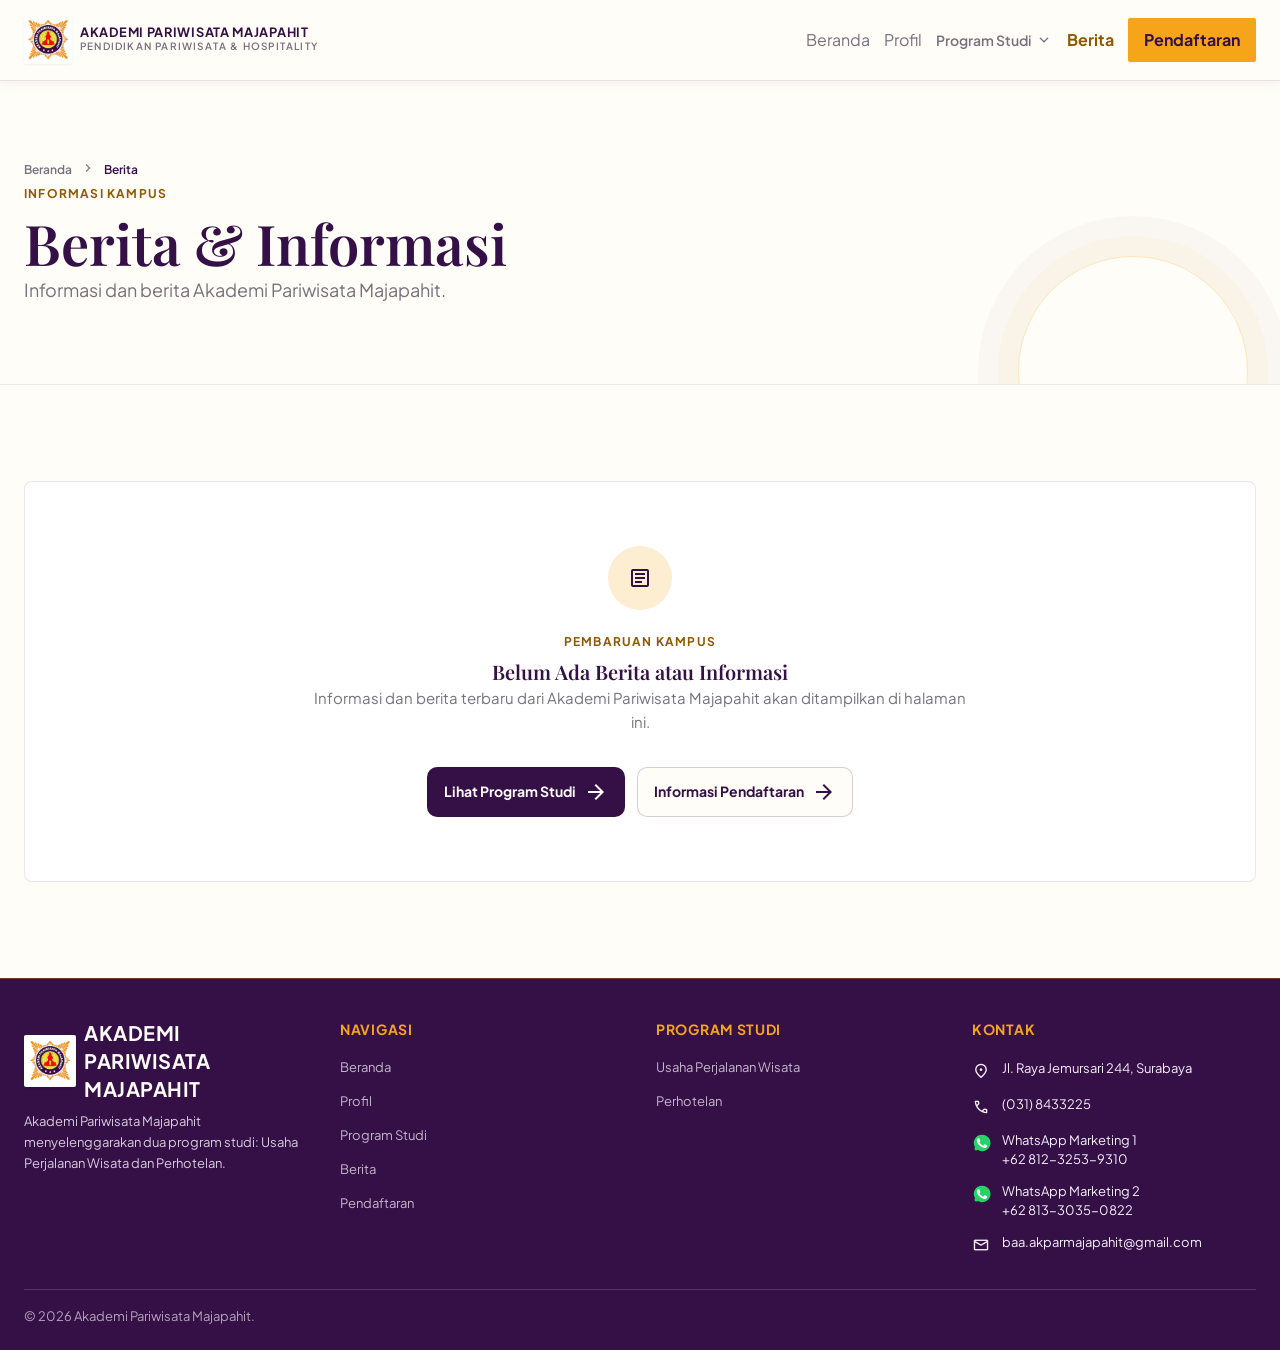
==== commit 51015f4d: "Update Akpar website pages and styling" ====
--- a/berita.html
+++ b/berita.html
@@ -9,14 +9,14 @@
   <link href="https://fonts.googleapis.com/css2?family=Playfair+Display:ital,wght@0,600;0,700;1,600&amp;family=Plus+Jakarta+Sans:wght@400;500;600;700&amp;display=swap" rel="stylesheet">
   <link href="style.css" rel="stylesheet"><script src="script.js" defer></script>
 </head>
-<body class="bg-surface font-body-md text-on-surface antialiased">
+<body class="news-page bg-surface font-body-md text-on-surface antialiased">
   <header class="fixed top-0 w-full z-50 bg-surface/95 backdrop-blur-md shadow-[0_2px_12px_rgba(53,16,71,0.06)] border-b border-outline-variant/30"><div class="site-header-inner h-20 max-w-7xl mx-auto px-gutter flex items-center justify-between">
     <a class="flex items-center gap-space-sm group text-left" href="index.html" aria-label="Akademi Pariwisata Majapahit — Beranda"><span class="p-1 bg-surface-container-lowest rounded shadow-sm"><img alt="" class="w-10 h-10 object-contain" src="assets/logo.png"></span><span class="flex flex-col"><span class="font-headline-sm text-headline-sm font-bold text-primary-container tracking-wider leading-none">AKADEMI PARIWISATA MAJAPAHIT</span><span class="font-label-md text-label-md tracking-widest text-on-surface-variant uppercase">Pendidikan Pariwisata &amp; Hospitality</span></span></a>
     <nav id="primary-navigation" class="primary-navigation items-center gap-space-md" aria-label="Navigasi utama"><a class="transition-colors py-2 text-on-surface-variant hover:text-primary" href="index.html">Beranda</a><a class="transition-colors py-2 text-on-surface-variant hover:text-primary" href="profil.html">Profil</a><div class="relative group nav-dropdown py-2"><button type="button" class="font-label-lg text-label-lg text-on-surface-variant group-hover:text-primary flex items-center gap-1 cursor-pointer" aria-expanded="false" aria-controls="program-menu">Program Studi<span class="material-symbols-outlined text-[18px]" aria-hidden="true">expand_more</span></button><div id="program-menu" class="nav-dropdown-panel absolute left-0 top-full flex-col bg-surface-container-lowest py-space-sm px-space-xs shadow-[0_12px_32px_-4px_rgba(53,16,71,0.12)] rounded-lg min-w-[250px] border border-outline-variant/20 z-50" aria-hidden="true"><a class="px-space-md py-2 text-on-surface-variant hover:bg-surface-container-low rounded font-label-md" href="program-studi.html">Semua Program Studi</a><a class="px-space-md py-2 text-on-surface-variant hover:bg-surface-container-low rounded font-label-md" href="prodi-usaha-perjalanan-wisata.html">Usaha Perjalanan Wisata</a><a class="px-space-md py-2 text-on-surface-variant hover:bg-surface-container-low rounded font-label-md" href="prodi-perhotelan.html">Perhotelan</a></div></div><a aria-current="page" class="transition-colors py-2 text-secondary font-bold" href="berita.html">Berita</a><a class="desktop-registration px-space-md py-2.5 rounded bg-secondary-container text-on-secondary-container font-label-md font-bold" href="pendaftaran.html">Pendaftaran</a><a class="mobile-registration px-space-md py-2.5 rounded bg-secondary-container text-on-secondary-container font-label-md font-bold" href="pendaftaran.html">Pendaftaran</a></nav>
     <button class="mobile-menu-toggle" type="button" aria-label="Buka menu navigasi" aria-expanded="false" aria-controls="primary-navigation"><span class="material-symbols-outlined" aria-hidden="true">menu</span></button>
   </div></header>
   <main class="page-main">
-    <section class="bg-surface-bright py-space-xl lg:py-24">
+    <section class="news-intro bg-surface-bright py-space-xl lg:py-24">
       <div class="max-w-7xl mx-auto px-gutter">
         <nav class="font-label-md text-label-md text-on-surface-variant mb-space-lg" aria-label="Breadcrumb">
           <ol class="flex flex-wrap items-center gap-2">
@@ -32,14 +32,19 @@
         </div>
       </div>
     </section>
-    <section class="py-space-xl lg:py-24">
+    <section class="news-content py-space-xl lg:py-24">
       <div class="max-w-4xl mx-auto px-gutter">
-        <div class="p-space-xl lg:p-12 rounded-xl bg-surface-container-lowest shadow-card border border-outline-variant/20 text-center">
-          <span class="w-16 h-16 mx-auto rounded-full bg-secondary-container/20 text-primary-container flex items-center justify-center">
+        <div class="news-empty-state p-space-xl lg:p-12 rounded-xl bg-surface-container-lowest shadow-card border border-outline-variant/20 text-center" aria-labelledby="news-empty-title">
+          <span class="news-empty-icon w-16 h-16 mx-auto rounded-full bg-secondary-container/20 text-primary-container flex items-center justify-center">
             <span class="material-symbols-outlined text-[32px]" aria-hidden="true">article</span>
           </span>
-          <h2 class="font-headline-sm text-headline-sm lg:text-[28px] font-bold text-primary-container mt-space-md">Belum Ada Berita atau Informasi</h2>
+          <span class="news-empty-label font-label-md text-label-md font-bold text-secondary tracking-widest uppercase">Pembaruan Kampus</span>
+          <h2 class="font-headline-sm text-headline-sm lg:text-[28px] font-bold text-primary-container mt-space-md" id="news-empty-title">Belum Ada Berita atau Informasi</h2>
           <p class="font-body-md text-body-md text-on-surface-variant leading-relaxed mt-space-sm">Informasi dan berita terbaru dari Akademi Pariwisata Majapahit akan ditampilkan di halaman ini.</p>
+          <div class="news-actions" aria-label="Jelajahi informasi Akademi Pariwisata Majapahit">
+            <a class="news-action-link news-action-link--primary" href="program-studi.html">Lihat Program Studi<span class="material-symbols-outlined" aria-hidden="true">arrow_forward</span></a>
+            <a class="news-action-link news-action-link--secondary" href="pendaftaran.html">Informasi Pendaftaran<span class="material-symbols-outlined" aria-hidden="true">arrow_forward</span></a>
+          </div>
         </div>
       </div>
     </section>
--- a/style.css
+++ b/style.css
@@ -2346,3 +2346,2107 @@
     padding: 1.5rem;
   }
 }
+
+/* Homepage refinements use the original Akpar palette without changing other pages. */
+.home-page {
+  background-color: var(--color-surface);
+  color: var(--color-text);
+}
+
+.home-page .bg-surface,
+.home-page .bg-surface-bright {
+  background-color: #fffdf8;
+}
+
+.home-page .bg-surface-container,
+.home-page .bg-surface-container-low,
+.home-page .bg-surface-container-high,
+.home-page .bg-surface-container-highest {
+  background-color: #f3ede4;
+}
+
+.home-page .bg-surface-container-lowest {
+  background-color: #ffffff;
+}
+
+.home-page .bg-secondary,
+.home-page .bg-secondary-container {
+  background-color: #f6a51a;
+}
+
+.home-page .bg-secondary-container\/10 {
+  background-color: rgb(246 165 26 / 0.1);
+}
+
+.home-page .bg-secondary-container\/20 {
+  background-color: rgb(246 165 26 / 0.2);
+}
+
+.home-page .bg-surface\/10 {
+  background-color: rgb(255 253 248 / 0.1);
+}
+
+.home-page .bg-surface\/90 {
+  background-color: rgb(255 253 248 / 0.9);
+}
+
+.home-page .bg-surface\/95 {
+  background-color: rgb(255 253 248 / 0.95);
+}
+
+.home-page .text-on-surface {
+  color: #27232b;
+}
+
+.home-page .text-on-surface-variant {
+  color: #77717c;
+}
+
+.home-page .text-primary,
+.home-page .text-primary-container {
+  color: #351047;
+}
+
+.home-page .text-secondary,
+.home-page .text-secondary-container {
+  color: #8e5900;
+}
+
+.home-page .text-secondary-fixed {
+  color: #f6a51a;
+}
+
+.home-page .text-on-secondary-container {
+  color: #351047;
+}
+
+.home-page .text-surface,
+.home-page .text-surface-container-lowest {
+  color: #fffdf8;
+}
+
+.home-page .text-surface-variant {
+  color: #f3ede4;
+}
+
+.home-page header {
+  border-color: rgb(53 16 71 / 0.12);
+  background-color: rgb(255 253 248 / 0.96);
+}
+
+.home-page .site-header-inner {
+  gap: 1rem;
+}
+
+.home-page .home-brand {
+  min-width: 0;
+  max-width: 42%;
+}
+
+.home-page .home-brand-name {
+  font-size: clamp(0.75rem, 1vw, 0.95rem);
+  letter-spacing: 0.055em;
+}
+
+.home-page .home-brand-tagline {
+  font-size: 0.625rem;
+  letter-spacing: 0.12em;
+}
+
+.home-page .primary-navigation {
+  gap: clamp(0.5rem, 1.1vw, 1rem);
+}
+
+.home-page .home-hero {
+  padding-top: clamp(8rem, 10vw, 9.5rem);
+  padding-bottom: clamp(3.5rem, 7vw, 6rem);
+}
+
+.home-page .home-hero h1 {
+  max-width: 12ch;
+  font-size: clamp(2.5rem, 5vw, 3.5rem);
+  line-height: 1.12;
+}
+
+.home-page .home-hero-image {
+  box-shadow: 0 24px 60px -24px rgb(53 16 71 / 0.42);
+}
+
+.home-page .home-profile {
+  position: relative;
+}
+
+.home-page .home-profile h2,
+.home-page .home-programs h2,
+.home-page .home-news-heading h2 {
+  text-wrap: balance;
+}
+
+.home-page .home-mission {
+  width: 100%;
+  padding: 1.25rem;
+  border: 1px solid rgb(53 16 71 / 0.1);
+  border-radius: var(--radius-lg);
+  background-color: #f3ede4;
+}
+
+.home-page .home-mission-list {
+  display: grid;
+  grid-template-columns: repeat(2, minmax(0, 1fr));
+  gap: 0.75rem 1rem;
+  margin: 1rem 0 0;
+  padding: 0;
+  list-style: none;
+}
+
+.home-page .home-mission-list li {
+  display: flex;
+  align-items: flex-start;
+  gap: 0.5rem;
+  color: #4c444e;
+  font-size: 0.8125rem;
+  line-height: 1.55;
+}
+
+.home-page .home-mission-list li > span:first-child {
+  flex: 0 0 auto;
+  color: #8e5900;
+  font-weight: 700;
+}
+
+.home-page .home-program-card {
+  border: 1px solid rgb(53 16 71 / 0.08);
+  box-shadow: var(--shadow-card);
+}
+
+.home-page .home-program-card:hover {
+  transform: translateY(-4px);
+  box-shadow: var(--shadow-elevated);
+}
+
+.home-page .home-news-heading {
+  align-items: stretch;
+}
+
+.home-page .home-news-copy {
+  display: flex;
+  flex-direction: column;
+  justify-content: center;
+}
+
+.home-page .home-news-panel {
+  display: grid;
+  grid-template-columns: auto minmax(0, 1fr) auto;
+  align-items: center;
+  gap: 1rem;
+  padding: 1.25rem 1.5rem;
+  border: 1px solid rgb(53 16 71 / 0.1);
+  border-radius: var(--radius-lg);
+  background-color: #fffdf8;
+  box-shadow: var(--shadow-card);
+}
+
+.home-page .home-news-icon {
+  display: grid;
+  width: 3rem;
+  height: 3rem;
+  place-items: center;
+  border-radius: 50%;
+  background-color: rgb(246 165 26 / 0.18);
+  color: #351047;
+  font-size: 1.5rem;
+}
+
+.home-page .home-news-panel p {
+  margin: 0;
+}
+
+.home-page .home-news-link {
+  white-space: nowrap;
+}
+
+.home-page .home-quick-access {
+  border-top: 1px solid rgb(53 16 71 / 0.06);
+}
+
+.home-page .home-quick-heading {
+  max-width: 42rem;
+  margin-bottom: 2rem;
+}
+
+.home-page .home-quick-heading h2 {
+  margin-top: 0.5rem;
+}
+
+.home-page .home-quick-grid {
+  display: grid;
+  grid-template-columns: repeat(4, minmax(0, 1fr));
+  gap: 1rem;
+}
+
+.home-page .home-quick-card {
+  display: flex;
+  min-width: 0;
+  min-height: 7rem;
+  align-items: flex-start;
+  gap: 0.875rem;
+  padding: 1.125rem;
+  border: 1px solid rgb(53 16 71 / 0.1);
+  border-radius: var(--radius-lg);
+  background-color: #ffffff;
+  box-shadow: var(--shadow-card);
+  color: #351047;
+  text-decoration: none;
+  transition: border-color 160ms ease, box-shadow 160ms ease, transform 160ms ease;
+}
+
+.home-page .home-quick-card:hover {
+  transform: translateY(-3px);
+  border-color: rgb(246 165 26 / 0.7);
+  box-shadow: var(--shadow-elevated);
+}
+
+.home-page .home-quick-card > .material-symbols-outlined:first-child {
+  flex: 0 0 auto;
+  color: #8e5900;
+  font-size: 1.5rem;
+}
+
+.home-page .home-quick-card > span:nth-child(2) {
+  display: flex;
+  min-width: 0;
+  flex: 1;
+  flex-direction: column;
+  gap: 0.35rem;
+}
+
+.home-page .home-quick-card strong {
+  font-size: 0.875rem;
+  line-height: 1.35;
+}
+
+.home-page .home-quick-card small {
+  color: #77717c;
+  font-size: 0.75rem;
+  line-height: 1.45;
+}
+
+.home-page .home-quick-arrow {
+  flex: 0 0 auto;
+  align-self: center;
+  font-size: 1.125rem;
+}
+
+.home-page .home-footer {
+  border-color: rgb(246 165 26 / 0.3);
+}
+
+.home-page .home-footer a:focus-visible {
+  outline-color: #f6a51a;
+}
+
+.home-page .back-to-top {
+  display: inline-flex;
+  min-height: 2.75rem;
+  align-items: center;
+  gap: 0.5rem;
+  margin-top: 1rem;
+  padding: 0.625rem 0.875rem;
+  border: 1px solid rgb(255 253 248 / 0.3);
+  border-radius: 9999px;
+  background-color: #351047;
+  box-shadow: 0 8px 24px rgb(53 16 71 / 0.25);
+  color: #fffdf8;
+  font-size: 0.75rem;
+  font-weight: 700;
+  text-decoration: none;
+  transition: background-color 160ms ease, transform 160ms ease;
+}
+
+.home-page .back-to-top:hover {
+  transform: translateY(-2px);
+  background-color: #47175e;
+}
+
+.home-page .back-to-top .material-symbols-outlined {
+  font-size: 1.125rem;
+}
+
+@media (max-width: 1023px) {
+  .home-page .site-header-inner {
+    gap: 0.75rem;
+  }
+
+  .home-page .home-brand {
+    max-width: calc(100% - 3.25rem);
+    flex: 1 1 auto;
+  }
+
+  .home-page .home-brand-name {
+    max-width: 14rem;
+    font-size: clamp(0.7rem, 2.2vw, 0.9rem);
+    line-height: 1.2;
+  }
+
+  .home-page .home-brand-tagline {
+    font-size: 0.55rem;
+  }
+
+  .home-page .primary-navigation {
+    position: fixed;
+    top: 5rem;
+    right: 1rem;
+    left: auto;
+    width: min(23rem, calc(100vw - 2rem));
+    max-height: calc(100dvh - 6rem);
+    gap: 0;
+    padding: 0.75rem;
+    border: 1px solid rgb(53 16 71 / 0.12);
+    border-radius: var(--radius-lg);
+    background-color: rgb(255 253 248 / 0.99);
+    box-shadow: 0 18px 48px -16px rgb(53 16 71 / 0.3);
+  }
+
+  .home-page .nav-dropdown {
+    border-color: rgb(53 16 71 / 0.1);
+  }
+
+  .home-page .nav-dropdown-panel {
+    border-left-color: rgb(246 165 26 / 0.65);
+  }
+
+  .home-page .mobile-menu-toggle {
+    border-color: rgb(53 16 71 / 0.16);
+    background-color: #ffffff;
+    color: #351047;
+  }
+
+  .home-page .home-quick-grid {
+    grid-template-columns: repeat(2, minmax(0, 1fr));
+  }
+}
+
+@media (max-width: 639px) {
+  .home-page .home-hero {
+    padding-top: 7.5rem;
+    padding-bottom: 3rem;
+  }
+
+  .home-page .home-hero h1 {
+    max-width: 13ch;
+  }
+
+  .home-page .home-news-panel {
+    grid-template-columns: auto minmax(0, 1fr);
+    padding: 1rem;
+  }
+
+  .home-page .home-news-link {
+    grid-column: 2;
+    white-space: normal;
+  }
+
+  .home-page .home-quick-grid {
+    grid-template-columns: minmax(0, 1fr);
+  }
+
+  .home-page .home-mission-list {
+    grid-template-columns: minmax(0, 1fr);
+  }
+
+}
+
+@media (max-width: 359px) {
+  .home-page .home-brand-tagline {
+    display: none;
+  }
+
+  .home-page .primary-navigation {
+    right: 0.5rem;
+    width: calc(100vw - 1rem);
+  }
+}
+
+/* Profile page uses the same Akpar tokens and navigation treatment as the homepage. */
+.profile-page {
+  background-color: #fffdf8;
+  color: #27232b;
+}
+
+.profile-page .bg-surface,
+.profile-page .bg-surface-bright {
+  background-color: #fffdf8;
+}
+
+.profile-page .bg-surface-container,
+.profile-page .bg-surface-container-low,
+.profile-page .bg-surface-container-high,
+.profile-page .bg-surface-container-highest {
+  background-color: #f3ede4;
+}
+
+.profile-page .bg-surface-container-lowest {
+  background-color: #ffffff;
+}
+
+.profile-page .bg-secondary,
+.profile-page .bg-secondary-container {
+  background-color: #f6a51a;
+}
+
+.profile-page .bg-secondary-container\/10 {
+  background-color: rgb(246 165 26 / 0.1);
+}
+
+.profile-page .bg-surface\/10 {
+  background-color: rgb(255 253 248 / 0.1);
+}
+
+.profile-page .bg-surface\/20 {
+  background-color: rgb(255 253 248 / 0.2);
+}
+
+.profile-page .bg-surface\/90 {
+  background-color: rgb(255 253 248 / 0.9);
+}
+
+.profile-page .bg-surface\/95 {
+  background-color: rgb(255 253 248 / 0.95);
+}
+
+.profile-page .text-on-surface {
+  color: #27232b;
+}
+
+.profile-page .text-on-surface-variant {
+  color: #77717c;
+}
+
+.profile-page .text-primary,
+.profile-page .text-primary-container {
+  color: #351047;
+}
+
+.profile-page .text-secondary,
+.profile-page .text-secondary-container {
+  color: #8e5900;
+}
+
+.profile-page .text-secondary-fixed {
+  color: #f6a51a;
+}
+
+.profile-page .text-on-secondary-container {
+  color: #351047;
+}
+
+.profile-page .text-surface,
+.profile-page .text-surface-container-lowest {
+  color: #fffdf8;
+}
+
+.profile-page .text-surface-variant {
+  color: #f3ede4;
+}
+
+.profile-page header {
+  border-color: rgb(53 16 71 / 0.12);
+  background-color: rgb(255 253 248 / 0.96);
+}
+
+.profile-page .site-header-inner {
+  gap: 1rem;
+}
+
+.profile-page .profile-brand {
+  min-width: 0;
+  max-width: 42%;
+}
+
+.profile-page .profile-brand-name {
+  font-size: clamp(0.75rem, 1vw, 0.95rem);
+  letter-spacing: 0.055em;
+}
+
+.profile-page .profile-brand-tagline {
+  font-size: 0.625rem;
+  letter-spacing: 0.12em;
+}
+
+.profile-page .primary-navigation {
+  gap: clamp(0.5rem, 1.1vw, 1rem);
+}
+
+.profile-page .profile-intro {
+  position: relative;
+  overflow: hidden;
+  padding-top: 2rem;
+  padding-bottom: clamp(3rem, 7vw, 5rem);
+  border-bottom: 1px solid rgb(53 16 71 / 0.08);
+}
+
+.profile-page .profile-intro::after {
+  position: absolute;
+  top: 8rem;
+  right: max(2rem, calc((100vw - 80rem) / 2));
+  width: clamp(7rem, 18vw, 15rem);
+  aspect-ratio: 1;
+  border: 1px solid rgb(246 165 26 / 0.28);
+  border-radius: 50%;
+  box-shadow: 0 0 0 1.25rem rgb(246 165 26 / 0.05), 0 0 0 2.5rem rgb(53 16 71 / 0.025);
+  content: "";
+  pointer-events: none;
+}
+
+.profile-page .profile-intro > div {
+  position: relative;
+  z-index: 1;
+}
+
+.profile-page .profile-intro-copy {
+  max-width: 52rem;
+}
+
+.profile-page .profile-intro-copy > span {
+  display: inline-flex;
+  align-items: center;
+  gap: 0.5rem;
+  padding: 0.5rem 0.75rem;
+  border: 1px solid rgb(246 165 26 / 0.3);
+  border-radius: 9999px;
+  background-color: rgb(246 165 26 / 0.12);
+  color: #8e5900;
+}
+
+.profile-page .profile-intro-copy h1 {
+  max-width: 16ch;
+  font-size: clamp(2.25rem, 5vw, 3.5rem);
+  line-height: 1.12;
+  text-wrap: balance;
+}
+
+.profile-page .profile-intro-copy > p {
+  max-width: 42rem;
+  font-size: clamp(1rem, 1.5vw, 1.125rem);
+}
+
+.profile-page .profile-about {
+  background-color: #ffffff;
+}
+
+.profile-page .profile-about > div {
+  align-items: center;
+}
+
+.profile-page .profile-about > div > div {
+  min-width: 0;
+}
+
+.profile-page .profile-about > div > div:first-child {
+  padding: clamp(1.25rem, 3vw, 2.5rem);
+  border: 1px solid rgb(53 16 71 / 0.09);
+  border-radius: var(--radius-lg);
+  background-color: #fffdf8;
+  box-shadow: var(--shadow-card);
+}
+
+.profile-page .profile-about > div > div:first-child > span {
+  background-color: #f3ede4;
+  color: #8e5900;
+}
+
+.profile-page .profile-about h2 {
+  max-width: 18ch;
+  text-wrap: balance;
+}
+
+.profile-page .profile-about figure {
+  width: 100%;
+  min-width: 0;
+  min-height: 20rem;
+  box-shadow: var(--shadow-elevated);
+}
+
+.profile-page .profile-about figcaption {
+  border: 1px solid rgb(53 16 71 / 0.1);
+  overflow-wrap: anywhere;
+}
+
+.profile-page .profile-vision-inner {
+  position: relative;
+  max-width: 68rem;
+  padding: clamp(2rem, 5vw, 4rem);
+  border: 1px solid rgb(246 165 26 / 0.25);
+  border-radius: var(--radius-lg);
+  background-color: #351047;
+  box-shadow: var(--shadow-elevated);
+}
+
+.profile-page .profile-vision-inner::before {
+  display: block;
+  width: 3rem;
+  height: 2px;
+  margin: 0 auto 1.25rem;
+  background-color: #f6a51a;
+  content: "";
+}
+
+.profile-page .profile-vision-inner h2 {
+  max-width: 27ch;
+  margin-right: auto;
+  margin-left: auto;
+  color: #fffdf8;
+  font-size: clamp(1.625rem, 3.8vw, 2.5rem);
+  line-height: 1.35;
+  text-wrap: balance;
+}
+
+.profile-page .profile-mission {
+  background-color: #fffdf8;
+}
+
+.profile-page .profile-mission > div > div:first-child {
+  max-width: 46rem;
+}
+
+.profile-page .profile-mission-grid {
+  align-items: stretch;
+  gap: 1rem;
+}
+
+.profile-page .profile-mission-card {
+  min-width: 0;
+  align-items: flex-start;
+  border-color: rgb(53 16 71 / 0.1);
+  border-radius: var(--radius-lg);
+  background-color: #ffffff;
+  box-shadow: var(--shadow-card);
+  transition: transform 160ms ease, box-shadow 160ms ease, border-color 160ms ease;
+}
+
+.profile-page .profile-mission-card:hover {
+  transform: translateY(-2px);
+  border-color: rgb(246 165 26 / 0.55);
+  box-shadow: var(--shadow-elevated);
+}
+
+.profile-page .profile-mission-card > span:first-child {
+  display: grid;
+  width: 2.5rem;
+  height: 2.5rem;
+  flex: 0 0 2.5rem;
+  place-items: center;
+  border-radius: 50%;
+  background-color: rgb(246 165 26 / 0.16);
+  color: #8e5900;
+  font-family: var(--font-body);
+  font-size: 0.75rem;
+}
+
+.profile-page .profile-mission-card > span:last-child {
+  min-width: 0;
+  color: #77717c;
+}
+
+.profile-page .profile-mission-card--last {
+  grid-column: 1 / -1;
+}
+
+.profile-page .profile-programs {
+  border-top: 1px solid rgb(53 16 71 / 0.06);
+  border-bottom: 1px solid rgb(53 16 71 / 0.06);
+  background-color: #f3ede4;
+}
+
+.profile-page .profile-program-grid {
+  align-items: stretch;
+}
+
+.profile-page .profile-program-card {
+  min-width: 0;
+  width: 100%;
+  height: 100%;
+  padding: clamp(1.25rem, 3vw, 2rem);
+  border: 1px solid rgb(53 16 71 / 0.1);
+  border-radius: var(--radius-lg);
+  background-color: #ffffff;
+  box-shadow: var(--shadow-card);
+  transition: transform 160ms ease, box-shadow 160ms ease, border-color 160ms ease;
+}
+
+.profile-page .profile-program-card:hover {
+  transform: translateY(-3px);
+  border-color: rgb(246 165 26 / 0.55);
+  box-shadow: var(--shadow-elevated);
+}
+
+.profile-page .profile-program-card > .material-symbols-outlined {
+  display: grid;
+  width: 3rem;
+  height: 3rem;
+  place-items: center;
+  border-radius: 50%;
+  background-color: rgb(246 165 26 / 0.15);
+  color: #8e5900;
+}
+
+.profile-page .profile-program-card h3 {
+  text-wrap: balance;
+}
+
+.profile-page .profile-program-card a,
+.profile-page .profile-programs a,
+.profile-page .profile-about a {
+  color: #351047;
+}
+
+.profile-page .profile-program-card a:hover,
+.profile-page .profile-programs a:hover,
+.profile-page .profile-about a:hover {
+  color: #8e5900;
+}
+
+.profile-page .profile-cta {
+  background-color: #351047;
+  text-align: center;
+}
+
+.profile-page .profile-cta h2 {
+  max-width: 26ch;
+  margin-right: auto;
+  margin-left: auto;
+  color: #fffdf8;
+  text-wrap: balance;
+}
+
+.profile-page .profile-cta p {
+  color: #f3ede4;
+}
+
+.profile-page .profile-cta a:first-child {
+  background-color: #f6a51a;
+  color: #351047;
+}
+
+.profile-page .profile-cta a:last-child {
+  border: 1px solid rgb(255 253 248 / 0.3);
+  background-color: rgb(255 253 248 / 0.1);
+  color: #fffdf8;
+}
+
+.profile-page .profile-footer {
+  border-color: rgb(246 165 26 / 0.3);
+  background-color: #351047;
+}
+
+.profile-page .profile-footer a:focus-visible {
+  outline-color: #f6a51a;
+}
+
+.profile-page .profile-back-to-top {
+  display: inline-flex;
+  min-height: 2.75rem;
+  align-items: center;
+  gap: 0.5rem;
+  margin-top: 1rem;
+  padding: 0.625rem 0.875rem;
+  border: 1px solid rgb(255 253 248 / 0.3);
+  border-radius: 9999px;
+  background-color: #351047;
+  color: #fffdf8;
+  font-size: 0.75rem;
+  font-weight: 700;
+  text-decoration: none;
+}
+
+.profile-page .profile-back-to-top:hover {
+  background-color: #47175e;
+}
+
+.profile-page .profile-back-to-top .material-symbols-outlined {
+  font-size: 1.125rem;
+}
+
+@media (max-width: 1023px) {
+  .profile-page .site-header-inner {
+    gap: 0.75rem;
+  }
+
+  .profile-page .profile-brand {
+    max-width: calc(100% - 3.25rem);
+    flex: 1 1 auto;
+  }
+
+  .profile-page .profile-brand-name {
+    max-width: 14rem;
+    font-size: clamp(0.7rem, 2.2vw, 0.9rem);
+    line-height: 1.2;
+  }
+
+  .profile-page .profile-brand-tagline {
+    font-size: 0.55rem;
+  }
+
+  .profile-page .primary-navigation {
+    position: fixed;
+    top: 5rem;
+    right: 1rem;
+    left: auto;
+    width: min(23rem, calc(100vw - 2rem));
+    max-height: calc(100dvh - 6rem);
+    gap: 0;
+    padding: 0.75rem;
+    border: 1px solid rgb(53 16 71 / 0.12);
+    border-radius: var(--radius-lg);
+    background-color: rgb(255 253 248 / 0.99);
+    box-shadow: 0 18px 48px -16px rgb(53 16 71 / 0.3);
+  }
+
+  .profile-page .nav-dropdown {
+    border-color: rgb(53 16 71 / 0.1);
+  }
+
+  .profile-page .nav-dropdown-panel {
+    border-left-color: rgb(246 165 26 / 0.65);
+  }
+
+  .profile-page .mobile-menu-toggle {
+    border-color: rgb(53 16 71 / 0.16);
+    background-color: #ffffff;
+    color: #351047;
+  }
+}
+
+@media (max-width: 767px) {
+  .profile-page .profile-about > div > div:first-child {
+    padding: 1.5rem;
+  }
+
+  .profile-page .profile-about figure {
+    min-height: 16rem;
+  }
+
+  .profile-page .profile-mission-card--last {
+    grid-column: auto;
+  }
+}
+
+@media (max-width: 639px) {
+  .profile-page .profile-brand-tagline {
+    font-size: 0.55rem;
+  }
+
+  .profile-page .profile-intro {
+    padding-top: 1.5rem;
+    padding-bottom: 3rem;
+  }
+
+  .profile-page .profile-intro::after {
+    top: auto;
+    right: -3rem;
+    bottom: 1rem;
+    width: 8rem;
+    opacity: 0.65;
+  }
+
+  .profile-page .profile-intro-copy h1 {
+    font-size: clamp(2rem, 9vw, 2.75rem);
+  }
+
+  .profile-page .profile-vision-inner {
+    padding: 2rem 1.25rem;
+  }
+
+  .profile-page .profile-mission-card {
+    padding: 1rem;
+  }
+
+  .profile-page .profile-cta .flex {
+    width: 100%;
+    flex-direction: column;
+  }
+
+  .profile-page .profile-cta .flex a {
+    justify-content: center;
+    width: 100%;
+  }
+
+  .profile-page .profile-brand-tagline {
+    font-size: 0.55rem;
+  }
+}
+
+@media (max-width: 359px) {
+  .profile-page .profile-brand-tagline {
+    display: none;
+  }
+
+  .profile-page .primary-navigation {
+    right: 0.5rem;
+    width: calc(100vw - 1rem);
+  }
+}
+
+/* Program pages share the homepage/profile palette and navigation treatment. */
+.program-page {
+  background-color: #fffdf8;
+  color: #27232b;
+}
+
+.program-page .bg-surface,
+.program-page .bg-surface-bright {
+  background-color: #fffdf8;
+}
+
+.program-page .bg-surface-container,
+.program-page .bg-surface-container-low,
+.program-page .bg-surface-container-high,
+.program-page .bg-surface-container-highest {
+  background-color: #f3ede4;
+}
+
+.program-page .bg-surface-container-lowest {
+  background-color: #ffffff;
+}
+
+.program-page .bg-secondary,
+.program-page .bg-secondary-container {
+  background-color: #f6a51a;
+}
+
+.program-page .bg-secondary-container\/10 {
+  background-color: rgb(246 165 26 / 0.1);
+}
+
+.program-page .bg-secondary-container\/20 {
+  background-color: rgb(246 165 26 / 0.2);
+}
+
+.program-page .bg-surface\/10 {
+  background-color: rgb(255 253 248 / 0.1);
+}
+
+.program-page .bg-surface\/20 {
+  background-color: rgb(255 253 248 / 0.2);
+}
+
+.program-page .bg-surface\/90 {
+  background-color: rgb(255 253 248 / 0.9);
+}
+
+.program-page .bg-surface\/95 {
+  background-color: rgb(255 253 248 / 0.95);
+}
+
+.program-page .text-on-surface {
+  color: #27232b;
+}
+
+.program-page .text-on-surface-variant {
+  color: #77717c;
+}
+
+.program-page .text-primary,
+.program-page .text-primary-container {
+  color: #351047;
+}
+
+.program-page .text-secondary,
+.program-page .text-secondary-container {
+  color: #8e5900;
+}
+
+.program-page .text-secondary-fixed {
+  color: #f6a51a;
+}
+
+.program-page .text-on-secondary-container {
+  color: #351047;
+}
+
+.program-page .text-surface,
+.program-page .text-surface-container-lowest {
+  color: #fffdf8;
+}
+
+.program-page .text-surface-variant {
+  color: #f3ede4;
+}
+
+.program-page header {
+  border-color: rgb(53 16 71 / 0.12);
+  background-color: rgb(255 253 248 / 0.96);
+}
+
+.program-page .site-header-inner {
+  gap: 1rem;
+}
+
+.program-page .program-brand {
+  min-width: 0;
+  max-width: 42%;
+}
+
+.program-page .program-brand-name {
+  font-size: clamp(0.75rem, 1vw, 0.95rem);
+  letter-spacing: 0.055em;
+}
+
+.program-page .program-brand-tagline {
+  font-size: 0.625rem;
+  letter-spacing: 0.12em;
+}
+
+.program-page .primary-navigation {
+  gap: clamp(0.5rem, 1.1vw, 1rem);
+}
+
+.program-page .program-footer {
+  border-color: rgb(246 165 26 / 0.3);
+  background-color: #351047;
+}
+
+.program-page .program-footer a:focus-visible {
+  outline-color: #f6a51a;
+}
+
+.program-page .program-back-to-top {
+  display: inline-flex;
+  min-height: 2.75rem;
+  align-items: center;
+  gap: 0.5rem;
+  margin-top: 1rem;
+  padding: 0.625rem 0.875rem;
+  border: 1px solid rgb(255 253 248 / 0.3);
+  border-radius: 9999px;
+  background-color: #351047;
+  color: #fffdf8;
+  font-size: 0.75rem;
+  font-weight: 700;
+  text-decoration: none;
+}
+
+.program-page .program-back-to-top:hover {
+  background-color: #47175e;
+}
+
+.program-page .program-back-to-top .material-symbols-outlined {
+  font-size: 1.125rem;
+}
+
+.program-page .program-list-intro,
+.program-page .program-detail-intro {
+  position: relative;
+  overflow: hidden;
+  padding-top: 2rem;
+  padding-bottom: clamp(3rem, 7vw, 5rem);
+  border-bottom: 1px solid rgb(53 16 71 / 0.08);
+}
+
+.program-page .program-list-intro::after,
+.program-page .program-detail-intro::after {
+  position: absolute;
+  top: 8rem;
+  right: max(2rem, calc((100vw - 80rem) / 2));
+  width: clamp(7rem, 18vw, 15rem);
+  aspect-ratio: 1;
+  border: 1px solid rgb(246 165 26 / 0.28);
+  border-radius: 50%;
+  box-shadow: 0 0 0 1.25rem rgb(246 165 26 / 0.05), 0 0 0 2.5rem rgb(53 16 71 / 0.025);
+  content: "";
+  pointer-events: none;
+}
+
+.program-page .program-list-intro > div,
+.program-page .program-detail-intro > div {
+  position: relative;
+  z-index: 1;
+}
+
+.program-page .program-list-intro-copy {
+  max-width: 52rem;
+}
+
+.program-page .program-list-intro-copy > span,
+.program-page .program-detail-intro > div > span {
+  display: inline-flex;
+  padding: 0.5rem 0.75rem;
+  border: 1px solid rgb(246 165 26 / 0.3);
+  border-radius: 9999px;
+  background-color: rgb(246 165 26 / 0.12);
+  color: #8e5900;
+}
+
+.program-page .program-list-intro-copy h1,
+.program-page .program-detail-intro h1 {
+  max-width: 18ch;
+  font-size: clamp(2.25rem, 5vw, 3.5rem);
+  line-height: 1.12;
+  text-wrap: balance;
+}
+
+.program-page .program-list-intro-copy > p,
+.program-page .program-detail-intro > div > p {
+  max-width: 42rem;
+  font-size: clamp(1rem, 1.5vw, 1.125rem);
+}
+
+.program-page .program-list-intro nav,
+.program-page .program-detail-intro nav {
+  position: relative;
+  z-index: 2;
+}
+
+.program-page .program-list-intro nav a,
+.program-page .program-detail-intro nav a {
+  color: #351047;
+}
+
+.program-page .program-list-section,
+.program-page .program-detail-content {
+  background-color: #fffdf8;
+}
+
+.program-page .program-list-heading {
+  max-width: 48rem;
+  margin-bottom: 2rem;
+}
+
+.program-page .program-list-heading h2 {
+  text-wrap: balance;
+}
+
+.program-page .program-list-grid {
+  align-items: stretch;
+}
+
+.program-page .program-list-card {
+  min-width: 0;
+  border-color: rgb(53 16 71 / 0.1);
+  border-radius: var(--radius-lg);
+  background-color: #ffffff;
+  box-shadow: var(--shadow-card);
+  transition: transform 180ms ease, box-shadow 180ms ease, border-color 180ms ease;
+}
+
+.program-page .program-list-card:hover {
+  transform: translateY(-4px);
+  border-color: rgb(246 165 26 / 0.55);
+  box-shadow: var(--shadow-elevated);
+}
+
+.program-page .program-list-card .illustration-frame {
+  border-radius: 0;
+  background-color: #f3ede4;
+}
+
+.program-page .program-list-card .illustration-frame figcaption {
+  max-width: calc(100% - 1.5rem);
+  overflow-wrap: anywhere;
+}
+
+.program-page .program-list-card-body {
+  width: 100%;
+  flex: 1;
+  padding: clamp(1.25rem, 3vw, 2rem);
+}
+
+.program-page .program-list-icon {
+  display: grid;
+  width: 3rem;
+  height: 3rem;
+  place-items: center;
+  border-radius: 50%;
+  background-color: rgb(246 165 26 / 0.15);
+  color: #8e5900;
+}
+
+.program-page .program-list-card h2 {
+  min-height: 2.5rem;
+  text-wrap: balance;
+}
+
+.program-page .program-list-card p {
+  max-width: 34rem;
+}
+
+.program-page .program-list-card a,
+.program-page .program-return-link {
+  color: #351047;
+}
+
+.program-page .program-list-card a:hover,
+.program-page .program-return-link:hover {
+  color: #8e5900;
+}
+
+.program-page .program-list-cta {
+  display: flex;
+  align-items: center;
+  justify-content: space-between;
+  gap: 1.5rem;
+  margin-top: 3rem;
+  padding: clamp(1.25rem, 3vw, 2rem);
+  border: 1px solid rgb(246 165 26 / 0.25);
+  border-radius: var(--radius-lg);
+  background-color: #f3ede4;
+}
+
+.program-page .program-list-cta > div {
+  display: flex;
+  min-width: 0;
+  align-items: center;
+  gap: 1rem;
+}
+
+.program-page .program-list-cta > div > .material-symbols-outlined {
+  display: grid;
+  width: 3rem;
+  height: 3rem;
+  flex: 0 0 3rem;
+  place-items: center;
+  border-radius: 50%;
+  background-color: rgb(246 165 26 / 0.2);
+  color: #8e5900;
+}
+
+.program-page .program-list-cta h2,
+.program-page .program-list-cta p {
+  margin: 0;
+}
+
+.program-page .program-list-cta p {
+  margin-top: 0.25rem;
+}
+
+.program-page .program-action-button {
+  display: inline-flex;
+  min-height: 2.75rem;
+  flex: 0 0 auto;
+  align-items: center;
+  justify-content: center;
+  gap: 0.5rem;
+  padding: 0.75rem 1rem;
+  border-radius: var(--radius-sm);
+  background-color: #351047;
+  color: #fffdf8;
+  font-size: 0.8125rem;
+  font-weight: 700;
+  text-decoration: none;
+}
+
+.program-page .program-action-button:hover {
+  background-color: #47175e;
+}
+
+.program-page .program-detail-intro {
+  padding-bottom: clamp(2.5rem, 6vw, 4rem);
+}
+
+.program-page .program-detail-intro h1 {
+  max-width: 21ch;
+}
+
+.program-page .program-detail-content > div {
+  max-width: 76rem;
+}
+
+.program-page .program-detail-overview {
+  align-items: stretch;
+}
+
+.program-page .program-detail-summary {
+  display: flex;
+  min-width: 0;
+  flex-direction: column;
+  align-items: flex-start;
+  justify-content: center;
+  padding: clamp(1.25rem, 3vw, 2.5rem);
+  border: 1px solid rgb(53 16 71 / 0.09);
+  border-radius: var(--radius-lg);
+  background-color: #fffdf8;
+  box-shadow: var(--shadow-card);
+}
+
+.program-page .program-detail-summary h2 {
+  text-wrap: balance;
+}
+
+.program-page .program-detail-summary p {
+  max-width: 36rem;
+}
+
+.program-page .program-detail-figure {
+  width: 100%;
+  min-width: 0;
+  min-height: 17rem;
+  border: 1px solid rgb(53 16 71 / 0.1);
+  box-shadow: var(--shadow-elevated);
+}
+
+.program-page .program-detail-figure figcaption {
+  max-width: calc(100% - 1.5rem);
+  overflow-wrap: anywhere;
+}
+
+.program-page .program-detail-vision {
+  position: relative;
+  overflow: hidden;
+  padding: clamp(1.5rem, 4vw, 3rem);
+  border: 1px solid rgb(246 165 26 / 0.25);
+  border-radius: var(--radius-lg);
+  background-color: #351047;
+  box-shadow: var(--shadow-elevated);
+}
+
+.program-page .program-detail-vision::after {
+  position: absolute;
+  right: -3rem;
+  bottom: -5rem;
+  width: 12rem;
+  aspect-ratio: 1;
+  border: 1px solid rgb(246 165 26 / 0.28);
+  border-radius: 50%;
+  box-shadow: 0 0 0 1rem rgb(246 165 26 / 0.04);
+  content: "";
+  pointer-events: none;
+}
+
+.program-page .program-detail-vision > span,
+.program-page .program-detail-vision > p {
+  position: relative;
+  z-index: 1;
+}
+
+.program-page .program-detail-vision > span {
+  display: inline-block;
+  padding-bottom: 0.5rem;
+  border-bottom: 2px solid #f6a51a;
+  color: #f6a51a;
+}
+
+.program-page .program-detail-vision > p {
+  max-width: 56rem;
+  color: #fffdf8;
+  font-size: clamp(1.375rem, 3vw, 2rem);
+  line-height: 1.4;
+  text-wrap: balance;
+}
+
+.program-page .program-detail-mission {
+  padding: clamp(1.25rem, 3vw, 2.5rem);
+  border-color: rgb(53 16 71 / 0.1);
+  border-radius: var(--radius-lg);
+  background-color: #ffffff;
+  box-shadow: var(--shadow-card);
+}
+
+.program-page .program-detail-mission > h2 {
+  color: #351047;
+  font-size: 1.5rem;
+}
+
+.program-page .program-detail-mission > p {
+  max-width: 62rem;
+}
+
+.program-page .program-detail-missions {
+  display: grid;
+  grid-template-columns: repeat(2, minmax(0, 1fr));
+  gap: 0.875rem;
+  margin-top: 1.5rem;
+}
+
+.program-page .program-detail-mission-item {
+  min-width: 0;
+  align-items: flex-start;
+  gap: 0.75rem;
+  padding: 1rem;
+  border: 1px solid rgb(53 16 71 / 0.08);
+  border-radius: var(--radius-md);
+  background-color: #fffdf8;
+}
+
+.program-page .program-detail-mission-item > span:first-child {
+  display: grid;
+  width: 2rem;
+  height: 2rem;
+  flex: 0 0 2rem;
+  place-items: center;
+  border-radius: 50%;
+  background-color: rgb(246 165 26 / 0.16);
+  color: #8e5900;
+  font-family: var(--font-body);
+  font-size: 0.75rem;
+}
+
+.program-page .program-detail-mission-item > span:last-child {
+  min-width: 0;
+  color: #77717c;
+}
+
+.program-page .program-detail-navigation {
+  flex-wrap: wrap;
+  padding: 1.25rem;
+  border: 1px solid rgb(53 16 71 / 0.09);
+  border-radius: var(--radius-lg);
+  background-color: #f3ede4;
+}
+
+.program-page .program-detail-navigation > a,
+.program-page .program-detail-navigation > div {
+  min-width: 0;
+}
+
+.program-page .program-detail-navigation > a {
+  color: #351047;
+}
+
+.program-page .program-detail-navigation > div {
+  display: flex;
+  flex-wrap: wrap;
+  align-items: center;
+}
+
+.program-page .program-detail-navigation > div > a {
+  overflow-wrap: anywhere;
+}
+
+.program-page .program-detail-navigation > div > a:last-child {
+  background-color: #f6a51a;
+  color: #351047;
+}
+
+.program-page .program-detail-navigation > a:hover,
+.program-page .program-detail-navigation > div > a:hover {
+  color: #8e5900;
+}
+
+.program-page .program-detail-navigation > div > a:last-child:hover {
+  background-color: #e99a0e;
+  color: #351047;
+}
+
+.program-travel-page .program-detail-intro::after {
+  border-color: rgb(246 165 26 / 0.35);
+}
+
+.program-hotel-page .program-detail-intro::after {
+  border-color: rgb(229 40 40 / 0.22);
+  box-shadow: 0 0 0 1.25rem rgb(246 165 26 / 0.05), 0 0 0 2.5rem rgb(229 40 40 / 0.025);
+}
+
+@media (max-width: 1023px) {
+  .program-page .site-header-inner {
+    gap: 0.75rem;
+  }
+
+  .program-page .program-brand {
+    max-width: calc(100% - 3.25rem);
+    flex: 1 1 auto;
+  }
+
+  .program-page .program-brand-name {
+    max-width: 14rem;
+    font-size: clamp(0.7rem, 2.2vw, 0.9rem);
+    line-height: 1.2;
+  }
+
+  .program-page .program-brand-tagline {
+    font-size: 0.55rem;
+  }
+
+  .program-page .primary-navigation {
+    position: fixed;
+    top: 5rem;
+    right: 1rem;
+    left: auto;
+    width: min(23rem, calc(100vw - 2rem));
+    max-height: calc(100dvh - 6rem);
+    gap: 0;
+    padding: 0.75rem;
+    border: 1px solid rgb(53 16 71 / 0.12);
+    border-radius: var(--radius-lg);
+    background-color: rgb(255 253 248 / 0.99);
+    box-shadow: 0 18px 48px -16px rgb(53 16 71 / 0.3);
+  }
+
+  .program-page .nav-dropdown {
+    border-color: rgb(53 16 71 / 0.1);
+  }
+
+  .program-page .nav-dropdown-panel {
+    border-left-color: rgb(246 165 26 / 0.65);
+  }
+
+  .program-page .mobile-menu-toggle {
+    border-color: rgb(53 16 71 / 0.16);
+    background-color: #ffffff;
+    color: #351047;
+  }
+}
+
+@media (max-width: 639px) {
+  .program-page .program-brand-tagline {
+    font-size: 0.55rem;
+  }
+
+  .program-page .program-list-intro,
+  .program-page .program-detail-intro {
+    padding-top: 1.5rem;
+    padding-bottom: 3rem;
+  }
+
+  .program-page .program-list-intro::after,
+  .program-page .program-detail-intro::after {
+    top: auto;
+    right: -3rem;
+    bottom: 1rem;
+    width: 8rem;
+    opacity: 0.65;
+  }
+
+  .program-page .program-list-intro-copy h1,
+  .program-page .program-detail-intro h1 {
+    font-size: clamp(2rem, 9vw, 2.75rem);
+  }
+
+  .program-page .program-list-cta {
+    align-items: stretch;
+    flex-direction: column;
+    gap: 1rem;
+    margin-top: 2rem;
+  }
+
+  .program-page .program-action-button {
+    width: 100%;
+  }
+
+  .program-page .program-detail-missions {
+    grid-template-columns: minmax(0, 1fr);
+  }
+
+  .program-page .program-detail-navigation {
+    align-items: stretch;
+  }
+
+  .program-page .program-detail-navigation > div {
+    flex-direction: column;
+    align-items: flex-start;
+  }
+
+  .program-page .program-detail-navigation > div > a:last-child {
+    justify-content: center;
+    width: 100%;
+  }
+}
+
+@media (max-width: 359px) {
+  .program-page .program-brand-tagline {
+    display: none;
+  }
+
+  .program-page .primary-navigation {
+    right: 0.5rem;
+    width: calc(100vw - 1rem);
+  }
+}
+
+.news-page,
+.admission-page {
+  background-color: #fffdf8;
+  color: #27232b;
+}
+
+.news-page .bg-surface,
+.news-page .bg-surface-bright,
+.admission-page .bg-surface,
+.admission-page .bg-surface-bright {
+  background-color: #fffdf8;
+}
+
+.news-page .bg-surface-container,
+.news-page .bg-surface-container-low,
+.news-page .bg-surface-container-high,
+.news-page .bg-surface-container-highest,
+.admission-page .bg-surface-container,
+.admission-page .bg-surface-container-low,
+.admission-page .bg-surface-container-high,
+.admission-page .bg-surface-container-highest {
+  background-color: #f3ede4;
+}
+
+.news-page .bg-surface-container-lowest,
+.admission-page .bg-surface-container-lowest {
+  background-color: #ffffff;
+}
+
+.news-page .bg-secondary,
+.news-page .bg-secondary-container,
+.admission-page .bg-secondary,
+.admission-page .bg-secondary-container {
+  background-color: #f6a51a;
+}
+
+.news-page .bg-secondary-container\/20,
+.admission-page .bg-secondary-container\/20 {
+  background-color: rgb(246 165 26 / 0.2);
+}
+
+.news-page .bg-surface\/90,
+.admission-page .bg-surface\/90 {
+  background-color: rgb(255 253 248 / 0.9);
+}
+
+.news-page .bg-surface\/95,
+.admission-page .bg-surface\/95 {
+  background-color: rgb(255 253 248 / 0.95);
+}
+
+.news-page .text-on-surface,
+.admission-page .text-on-surface {
+  color: #27232b;
+}
+
+.news-page .text-on-surface-variant,
+.admission-page .text-on-surface-variant {
+  color: #77717c;
+}
+
+.news-page .text-primary,
+.news-page .text-primary-container,
+.admission-page .text-primary,
+.admission-page .text-primary-container {
+  color: #351047;
+}
+
+.news-page .text-secondary,
+.news-page .text-secondary-container,
+.admission-page .text-secondary,
+.admission-page .text-secondary-container {
+  color: #8e5900;
+}
+
+.news-page .text-secondary-fixed,
+.admission-page .text-secondary-fixed {
+  color: #f6a51a;
+}
+
+.news-page .text-on-secondary-container,
+.admission-page .text-on-secondary-container {
+  color: #351047;
+}
+
+.news-page .text-surface,
+.news-page .text-surface-container-lowest,
+.admission-page .text-surface,
+.admission-page .text-surface-container-lowest {
+  color: #fffdf8;
+}
+
+.news-page .text-surface-variant,
+.admission-page .text-surface-variant {
+  color: #f3ede4;
+}
+
+.news-page header,
+.admission-page header {
+  border-color: rgb(53 16 71 / 0.12);
+  background-color: rgb(255 253 248 / 0.96);
+}
+
+.news-page .site-header-inner,
+.admission-page .site-header-inner {
+  gap: 1rem;
+}
+
+.news-page .site-header-inner > a:first-child,
+.admission-page .site-header-inner > a:first-child {
+  min-width: 0;
+  max-width: 42%;
+}
+
+.news-page .site-header-inner > a:first-child > span:last-child > span:first-child,
+.admission-page .site-header-inner > a:first-child > span:last-child > span:first-child {
+  font-size: clamp(0.75rem, 1vw, 0.95rem);
+  letter-spacing: 0.055em;
+}
+
+.news-page .site-header-inner > a:first-child > span:last-child > span:last-child,
+.admission-page .site-header-inner > a:first-child > span:last-child > span:last-child {
+  font-size: 0.625rem;
+  letter-spacing: 0.12em;
+}
+
+.news-page .primary-navigation,
+.admission-page .primary-navigation {
+  gap: clamp(0.5rem, 1.1vw, 1rem);
+}
+
+.news-page .news-intro,
+.admission-page .admission-intro {
+  position: relative;
+  overflow: hidden;
+  padding-top: 2rem;
+  padding-bottom: clamp(3rem, 7vw, 5rem);
+  border-bottom: 1px solid rgb(53 16 71 / 0.08);
+}
+
+.news-page .news-intro::after,
+.admission-page .admission-intro::after {
+  position: absolute;
+  top: 8rem;
+  right: max(2rem, calc((100vw - 80rem) / 2));
+  width: clamp(7rem, 18vw, 15rem);
+  aspect-ratio: 1;
+  border: 1px solid rgb(246 165 26 / 0.28);
+  border-radius: 50%;
+  box-shadow: 0 0 0 1.25rem rgb(246 165 26 / 0.05), 0 0 0 2.5rem rgb(53 16 71 / 0.025);
+  content: "";
+  pointer-events: none;
+}
+
+.news-page .news-intro > div,
+.admission-page .admission-intro > div {
+  position: relative;
+  z-index: 1;
+}
+
+.news-page .news-intro h1,
+.admission-page .admission-intro h1 {
+  max-width: 52rem;
+  font-family: var(--font-display);
+  font-size: clamp(2.25rem, 5vw, 3.5rem);
+  line-height: 1.12;
+  overflow-wrap: anywhere;
+}
+
+.news-page .news-empty-state {
+  padding: clamp(2rem, 6vw, 4rem);
+  border-color: rgb(53 16 71 / 0.1);
+}
+
+.news-page .news-empty-icon {
+  width: 4rem;
+  height: 4rem;
+  flex: 0 0 4rem;
+  margin: 0 auto 1.25rem;
+  border-radius: 50%;
+}
+
+.news-page .news-empty-label {
+  display: block;
+  margin-top: 1.5rem;
+  color: #8e5900;
+}
+
+.news-page .news-empty-state h2 {
+  margin-top: 0.5rem;
+  font-family: var(--font-display);
+  font-weight: 600;
+}
+
+.news-page .news-empty-state > p {
+  max-width: 42rem;
+  margin-right: auto;
+  margin-left: auto;
+}
+
+.news-page .news-actions {
+  display: flex;
+  flex-wrap: wrap;
+  justify-content: center;
+  gap: 0.75rem;
+  margin-top: 2rem;
+}
+
+.news-page .news-action-link {
+  display: inline-flex;
+  min-height: 2.875rem;
+  align-items: center;
+  justify-content: center;
+  gap: 0.5rem;
+  padding: 0.75rem 1rem;
+  border: 1px solid transparent;
+  border-radius: 0.625rem;
+  font-size: 0.875rem;
+  font-weight: 700;
+  text-decoration: none;
+  transition: background-color 160ms ease, color 160ms ease, border-color 160ms ease;
+}
+
+.news-page .news-action-link--primary {
+  background-color: #351047;
+  color: #fffdf8;
+}
+
+.news-page .news-action-link--primary:hover {
+  background-color: #47175e;
+}
+
+.news-page .news-action-link--secondary {
+  border-color: rgb(53 16 71 / 0.2);
+  background-color: #fffdf8;
+  color: #351047;
+}
+
+.news-page .news-action-link--secondary:hover {
+  border-color: #f6a51a;
+  background-color: #f3ede4;
+}
+
+.news-page .news-action-link:focus-visible,
+.admission-page .registration-submit:focus-visible {
+  outline: 3px solid #f6a51a;
+  outline-offset: 3px;
+}
+
+.admission-page .admission-layout {
+  display: grid;
+  grid-template-columns: minmax(0, 1.35fr) minmax(18rem, 0.85fr);
+  align-items: start;
+  gap: clamp(1.5rem, 4vw, 3rem);
+}
+
+.admission-page .admission-form-column {
+  min-width: 0;
+}
+
+.admission-page .admission-form-column > div:first-child {
+  max-width: 48rem;
+  margin-bottom: 1.5rem;
+}
+
+.admission-page .admission-form-column h2 {
+  font-family: var(--font-display);
+  font-weight: 600;
+}
+
+.admission-page .registration-form {
+  display: grid;
+  grid-template-columns: repeat(2, minmax(0, 1fr));
+  gap: 1.25rem;
+  padding: clamp(1.25rem, 3vw, 2rem);
+  border-color: rgb(53 16 71 / 0.1);
+}
+
+.admission-page .registration-field {
+  min-width: 0;
+}
+
+.admission-page .registration-field--full {
+  grid-column: 1 / -1;
+}
+
+.admission-page .registration-control {
+  display: block;
+  width: 100%;
+  min-height: 3rem;
+  margin-top: 0.5rem;
+  padding: 0.75rem 1rem;
+  border: 1px solid #cfc3ce;
+  border-radius: 0.5rem;
+  background: #fffdf8;
+  color: #27232b;
+  font: inherit;
+}
+
+.admission-page .registration-control::placeholder {
+  color: #77717c;
+  opacity: 1;
+}
+
+.admission-page .registration-control:focus-visible {
+  outline: 3px solid #f6a51a;
+  outline-offset: 2px;
+}
+
+.admission-page .registration-control[aria-invalid="true"] {
+  border-color: #e52828;
+}
+
+.admission-page textarea.registration-control {
+  min-height: 8rem;
+  resize: vertical;
+}
+
+.admission-page .registration-error {
+  min-height: 1.25rem;
+  margin-top: 0.25rem;
+  color: #e52828;
+  font-size: 0.875rem;
+}
+
+.admission-page .registration-submit {
+  min-height: 2.875rem;
+  cursor: pointer;
+  transition: background-color 160ms ease, opacity 160ms ease;
+}
+
+.admission-page .registration-submit:hover:not(:disabled) {
+  background-color: #e99a0e;
+}
+
+.admission-page .registration-submit:disabled {
+  cursor: wait;
+  opacity: 0.7;
+}
+
+.admission-page .registration-status {
+  min-height: 1.5rem;
+}
+
+.admission-page .registration-contact-card {
+  margin-top: 0;
+  border-color: rgb(53 16 71 / 0.1);
+}
+
+.admission-page .registration-contact-card > .illustration-frame {
+  min-height: 16rem;
+}
+
+.admission-page .registration-contact-details {
+  gap: 0.875rem;
+  padding: clamp(1.25rem, 3vw, 2rem);
+}
+
+.admission-page .registration-contact-details > div:first-child {
+  margin-bottom: 0.5rem;
+}
+
+.admission-page .registration-contact-details h2 {
+  font-family: var(--font-display);
+  font-weight: 600;
+}
+
+.admission-page .registration-contact-details .contact-link {
+  min-width: 0;
+  padding: 0.5rem;
+  color: #77717c;
+}
+
+.admission-page .registration-contact-details .contact-link:hover {
+  color: #351047;
+}
+
+.admission-page .registration-contact-details .contact-link .material-symbols-outlined {
+  color: #8e5900;
+}
+
+.admission-page .registration-contact-details .contact-link:focus-visible {
+  outline-color: #f6a51a;
+}
+
+.news-page footer,
+.admission-page footer {
+  border-color: rgb(246 165 26 / 0.3);
+  background-color: #351047;
+}
+
+.news-page footer a:focus-visible,
+.admission-page footer a:focus-visible {
+  outline: 3px solid #f6a51a;
+  outline-offset: 3px;
+}
+
+@media (max-width: 1023px) {
+  .news-page .site-header-inner,
+  .admission-page .site-header-inner {
+    gap: 0.75rem;
+  }
+
+  .news-page .site-header-inner > a:first-child,
+  .admission-page .site-header-inner > a:first-child {
+    max-width: calc(100% - 3.25rem);
+    flex: 1 1 auto;
+  }
+
+  .news-page .primary-navigation,
+  .admission-page .primary-navigation {
+    position: fixed;
+    top: 5rem;
+    right: 1rem;
+    left: auto;
+    width: min(23rem, calc(100vw - 2rem));
+    max-height: calc(100dvh - 6rem);
+    gap: 0;
+    padding: 0.75rem;
+    border: 1px solid rgb(53 16 71 / 0.12);
+    border-radius: var(--radius-lg);
+    background-color: rgb(255 253 248 / 0.99);
+    box-shadow: 0 18px 48px -16px rgb(53 16 71 / 0.3);
+  }
+
+  .news-page .nav-dropdown,
+  .admission-page .nav-dropdown {
+    border-color: rgb(53 16 71 / 0.1);
+  }
+
+  .news-page .nav-dropdown-panel,
+  .admission-page .nav-dropdown-panel {
+    border-left-color: rgb(246 165 26 / 0.65);
+  }
+
+  .news-page .mobile-menu-toggle,
+  .admission-page .mobile-menu-toggle {
+    border-color: rgb(53 16 71 / 0.16);
+    background-color: #ffffff;
+    color: #351047;
+  }
+
+  .admission-page .admission-layout {
+    grid-template-columns: minmax(0, 1fr);
+  }
+}
+
+@media (max-width: 639px) {
+  .news-page .news-intro,
+  .admission-page .admission-intro {
+    padding-top: 1.5rem;
+    padding-bottom: 3rem;
+  }
+
+  .news-page .news-intro::after,
+  .admission-page .admission-intro::after {
+    top: auto;
+    right: -3rem;
+    bottom: 1rem;
+    width: 8rem;
+    opacity: 0.65;
+  }
+
+  .news-page .news-intro h1,
+  .admission-page .admission-intro h1 {
+    font-size: clamp(2rem, 9vw, 2.75rem);
+  }
+
+  .news-page .news-actions {
+    align-items: stretch;
+    flex-direction: column;
+  }
+
+  .news-page .news-action-link {
+    width: 100%;
+  }
+
+  .admission-page .registration-form {
+    grid-template-columns: minmax(0, 1fr);
+  }
+
+  .admission-page .registration-field--full {
+    grid-column: auto;
+  }
+}
+
+@media (max-width: 359px) {
+  .news-page .site-header-inner > a:first-child > span:last-child > span:last-child,
+  .admission-page .site-header-inner > a:first-child > span:last-child > span:last-child {
+    display: none;
+  }
+
+  .news-page .primary-navigation,
+  .admission-page .primary-navigation {
+    right: 0.5rem;
+    width: calc(100vw - 1rem);
+  }
+}
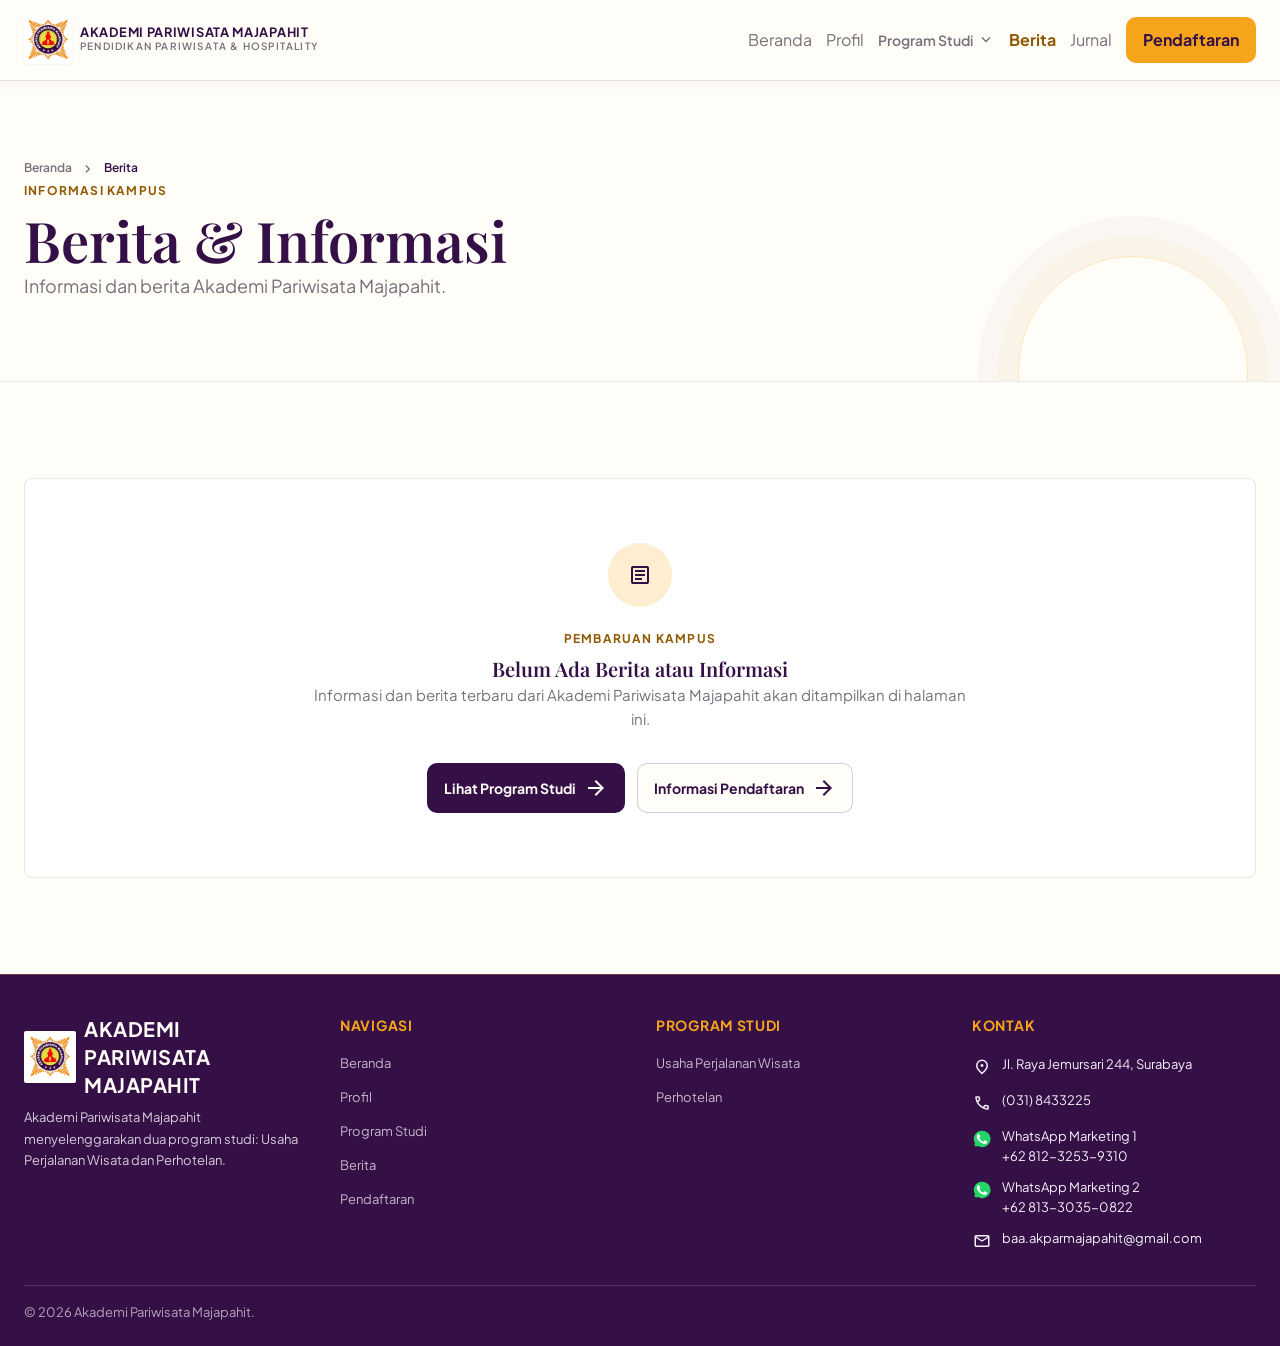
==== commit 3e91dc80: "Finalisasi website AKPAR dan alur pendaftaran mahasiswa baru" ====
--- a/berita.html
+++ b/berita.html
@@ -5,15 +5,14 @@
   <title>Berita &amp; Informasi | Akademi Pariwisata Majapahit</title>
   <meta name="description" content="Berita dan informasi Akademi Pariwisata Majapahit.">
   <link rel="preconnect" href="https://fonts.googleapis.com"><link rel="preconnect" href="https://fonts.gstatic.com" crossorigin>
-  <link href="https://fonts.googleapis.com/css2?family=Material+Symbols+Outlined:wght,FILL@100..700,0..1&amp;display=swap" rel="stylesheet">
   <link href="https://fonts.googleapis.com/css2?family=Playfair+Display:ital,wght@0,600;0,700;1,600&amp;family=Plus+Jakarta+Sans:wght@400;500;600;700&amp;display=swap" rel="stylesheet">
   <link href="style.css" rel="stylesheet"><script src="script.js" defer></script>
 </head>
 <body class="news-page bg-surface font-body-md text-on-surface antialiased">
   <header class="fixed top-0 w-full z-50 bg-surface/95 backdrop-blur-md shadow-[0_2px_12px_rgba(53,16,71,0.06)] border-b border-outline-variant/30"><div class="site-header-inner h-20 max-w-7xl mx-auto px-gutter flex items-center justify-between">
     <a class="flex items-center gap-space-sm group text-left" href="index.html" aria-label="Akademi Pariwisata Majapahit — Beranda"><span class="p-1 bg-surface-container-lowest rounded shadow-sm"><img alt="" class="w-10 h-10 object-contain" src="assets/logo.png"></span><span class="flex flex-col"><span class="font-headline-sm text-headline-sm font-bold text-primary-container tracking-wider leading-none">AKADEMI PARIWISATA MAJAPAHIT</span><span class="font-label-md text-label-md tracking-widest text-on-surface-variant uppercase">Pendidikan Pariwisata &amp; Hospitality</span></span></a>
-    <nav id="primary-navigation" class="primary-navigation items-center gap-space-md" aria-label="Navigasi utama"><a class="transition-colors py-2 text-on-surface-variant hover:text-primary" href="index.html">Beranda</a><a class="transition-colors py-2 text-on-surface-variant hover:text-primary" href="profil.html">Profil</a><div class="relative group nav-dropdown py-2"><button type="button" class="font-label-lg text-label-lg text-on-surface-variant group-hover:text-primary flex items-center gap-1 cursor-pointer" aria-expanded="false" aria-controls="program-menu">Program Studi<span class="material-symbols-outlined text-[18px]" aria-hidden="true">expand_more</span></button><div id="program-menu" class="nav-dropdown-panel absolute left-0 top-full flex-col bg-surface-container-lowest py-space-sm px-space-xs shadow-[0_12px_32px_-4px_rgba(53,16,71,0.12)] rounded-lg min-w-[250px] border border-outline-variant/20 z-50" aria-hidden="true"><a class="px-space-md py-2 text-on-surface-variant hover:bg-surface-container-low rounded font-label-md" href="program-studi.html">Semua Program Studi</a><a class="px-space-md py-2 text-on-surface-variant hover:bg-surface-container-low rounded font-label-md" href="prodi-usaha-perjalanan-wisata.html">Usaha Perjalanan Wisata</a><a class="px-space-md py-2 text-on-surface-variant hover:bg-surface-container-low rounded font-label-md" href="prodi-perhotelan.html">Perhotelan</a></div></div><a aria-current="page" class="transition-colors py-2 text-secondary font-bold" href="berita.html">Berita</a><a class="desktop-registration px-space-md py-2.5 rounded bg-secondary-container text-on-secondary-container font-label-md font-bold" href="pendaftaran.html">Pendaftaran</a><a class="mobile-registration px-space-md py-2.5 rounded bg-secondary-container text-on-secondary-container font-label-md font-bold" href="pendaftaran.html">Pendaftaran</a></nav>
-    <button class="mobile-menu-toggle" type="button" aria-label="Buka menu navigasi" aria-expanded="false" aria-controls="primary-navigation"><span class="material-symbols-outlined" aria-hidden="true">menu</span></button>
+    <nav id="primary-navigation" class="primary-navigation items-center gap-space-md" aria-label="Navigasi utama"><a class="transition-colors py-2 text-on-surface-variant hover:text-primary" href="index.html">Beranda</a><a class="transition-colors py-2 text-on-surface-variant hover:text-primary" href="profil.html">Profil</a><div class="relative group nav-dropdown py-2"><button type="button" class="font-label-lg text-label-lg text-on-surface-variant group-hover:text-primary flex items-center gap-1 cursor-pointer" aria-expanded="false" aria-controls="program-menu">Program Studi<span class="icon text-[18px]" aria-hidden="true"><svg viewBox="0 -960 960 960" width="1em" height="1em" fill="currentColor" aria-hidden="true" focusable="false"><path d="M480-345 240-585l56-56 184 184 184-184 56 56-240 240Z"/></svg></span></button><div id="program-menu" class="nav-dropdown-panel absolute left-0 top-full flex-col bg-surface-container-lowest py-space-sm px-space-xs shadow-[0_12px_32px_-4px_rgba(53,16,71,0.12)] rounded-lg min-w-[250px] border border-outline-variant/20 z-50" aria-hidden="true"><a class="px-space-md py-2 text-on-surface-variant hover:bg-surface-container-low rounded font-label-md" href="program-studi.html">Semua Program Studi</a><a class="px-space-md py-2 text-on-surface-variant hover:bg-surface-container-low rounded font-label-md" href="prodi-usaha-perjalanan-wisata.html">Usaha Perjalanan Wisata</a><a class="px-space-md py-2 text-on-surface-variant hover:bg-surface-container-low rounded font-label-md" href="prodi-perhotelan.html">Perhotelan</a></div></div><a aria-current="page" class="transition-colors py-2 text-secondary font-bold" href="berita.html">Berita</a><!-- TODO: ganti href="#" dengan URL halaman Jurnal --><a class="transition-colors py-2 text-on-surface-variant hover:text-primary" href="#">Jurnal</a><a class="desktop-registration akpar-button akpar-button--accent px-space-md py-2.5 rounded bg-secondary-container text-on-secondary-container font-label-md font-bold" href="pendaftaran.html">Pendaftaran</a><a class="mobile-registration akpar-button akpar-button--accent px-space-md py-2.5 rounded bg-secondary-container text-on-secondary-container font-label-md font-bold" href="pendaftaran.html">Pendaftaran</a></nav>
+    <button class="mobile-menu-toggle" type="button" aria-label="Buka menu navigasi" aria-expanded="false" aria-controls="primary-navigation"><span class="icon menu-icon menu-icon--open" aria-hidden="true"><svg viewBox="0 -960 960 960" width="1em" height="1em" fill="currentColor" aria-hidden="true" focusable="false"><path d="M120-240v-80h720v80H120Zm0-200v-80h720v80H120Zm0-200v-80h720v80H120Z"/></svg></span><span class="icon menu-icon menu-icon--close" aria-hidden="true"><svg viewBox="0 -960 960 960" width="1em" height="1em" fill="currentColor" aria-hidden="true" focusable="false"><path d="m256-200-56-56 224-224-224-224 56-56 224 224 224-224 56 56-224 224 224 224-56 56-224-224-224 224Z"/></svg></span></button>
   </div></header>
   <main class="page-main">
     <section class="news-intro bg-surface-bright py-space-xl lg:py-24">
@@ -21,7 +20,7 @@
         <nav class="font-label-md text-label-md text-on-surface-variant mb-space-lg" aria-label="Breadcrumb">
           <ol class="flex flex-wrap items-center gap-2">
             <li><a class="hover:text-primary transition-colors" href="index.html">Beranda</a></li>
-            <li aria-hidden="true"><span class="material-symbols-outlined text-[16px] align-middle">chevron_right</span></li>
+            <li aria-hidden="true"><span class="icon text-[16px] align-middle"><svg viewBox="0 -960 960 960" width="1em" height="1em" fill="currentColor" aria-hidden="true" focusable="false"><path d="M504-480 320-664l56-56 240 240-240 240-56-56 184-184Z"/></svg></span></li>
             <li class="font-semibold text-primary-container" aria-current="page">Berita</li>
           </ol>
         </nav>
@@ -36,14 +35,14 @@
       <div class="max-w-4xl mx-auto px-gutter">
         <div class="news-empty-state p-space-xl lg:p-12 rounded-xl bg-surface-container-lowest shadow-card border border-outline-variant/20 text-center" aria-labelledby="news-empty-title">
           <span class="news-empty-icon w-16 h-16 mx-auto rounded-full bg-secondary-container/20 text-primary-container flex items-center justify-center">
-            <span class="material-symbols-outlined text-[32px]" aria-hidden="true">article</span>
+            <span class="icon text-[32px]" aria-hidden="true"><svg viewBox="0 -960 960 960" width="1em" height="1em" fill="currentColor" aria-hidden="true" focusable="false"><path d="M280-280h280v-80H280v80Zm0-160h400v-80H280v80Zm0-160h400v-80H280v80Zm-80 480q-33 0-56.5-23.5T120-200v-560q0-33 23.5-56.5T200-840h560q33 0 56.5 23.5T840-760v560q0 33-23.5 56.5T760-120H200Zm0-80h560v-560H200v560Zm0-560v560-560Z"/></svg></span>
           </span>
           <span class="news-empty-label font-label-md text-label-md font-bold text-secondary tracking-widest uppercase">Pembaruan Kampus</span>
           <h2 class="font-headline-sm text-headline-sm lg:text-[28px] font-bold text-primary-container mt-space-md" id="news-empty-title">Belum Ada Berita atau Informasi</h2>
           <p class="font-body-md text-body-md text-on-surface-variant leading-relaxed mt-space-sm">Informasi dan berita terbaru dari Akademi Pariwisata Majapahit akan ditampilkan di halaman ini.</p>
           <div class="news-actions" aria-label="Jelajahi informasi Akademi Pariwisata Majapahit">
-            <a class="news-action-link news-action-link--primary" href="program-studi.html">Lihat Program Studi<span class="material-symbols-outlined" aria-hidden="true">arrow_forward</span></a>
-            <a class="news-action-link news-action-link--secondary" href="pendaftaran.html">Informasi Pendaftaran<span class="material-symbols-outlined" aria-hidden="true">arrow_forward</span></a>
+            <a class="news-action-link news-action-link--primary akpar-button akpar-button--standard akpar-button--primary" href="program-studi.html">Lihat Program Studi<span class="icon" aria-hidden="true"><svg viewBox="0 -960 960 960" width="1em" height="1em" fill="currentColor" aria-hidden="true" focusable="false"><path d="M647-440H160v-80h487L423-744l57-56 320 320-320 320-57-56 224-224Z"/></svg></span></a>
+            <a class="news-action-link news-action-link--secondary akpar-button akpar-button--standard akpar-button--secondary" href="pendaftaran.html">Informasi Pendaftaran<span class="icon" aria-hidden="true"><svg viewBox="0 -960 960 960" width="1em" height="1em" fill="currentColor" aria-hidden="true" focusable="false"><path d="M647-440H160v-80h487L423-744l57-56 320 320-320 320-57-56 224-224Z"/></svg></span></a>
           </div>
         </div>
       </div>
@@ -55,7 +54,7 @@
         <div><a class="flex items-center gap-space-sm mb-space-sm" href="index.html" aria-label="Akademi Pariwisata Majapahit — Beranda"><span class="p-1.5 bg-surface-container-lowest rounded shadow shrink-0"><img alt="" class="w-10 h-10 object-contain" src="assets/logo.png"></span><span class="font-headline-sm text-headline-sm font-bold text-surface tracking-wide">AKADEMI PARIWISATA MAJAPAHIT</span></a><p class="font-body-sm text-body-sm text-surface-variant/90 leading-relaxed">Akademi Pariwisata Majapahit menyelenggarakan dua program studi: Usaha Perjalanan Wisata dan Perhotelan.</p></div>
         <nav class="site-footer-links" aria-label="Navigasi footer"><h2 class="font-label-lg text-label-lg font-bold text-secondary-fixed uppercase tracking-wider mb-2">Navigasi</h2><a class="font-body-sm text-body-sm text-surface-variant/80 hover:text-secondary-fixed py-1" href="index.html">Beranda</a><a class="font-body-sm text-body-sm text-surface-variant/80 hover:text-secondary-fixed py-1" href="profil.html">Profil</a><a class="font-body-sm text-body-sm text-surface-variant/80 hover:text-secondary-fixed py-1" href="program-studi.html">Program Studi</a><a class="font-body-sm text-body-sm text-surface-variant/80 hover:text-secondary-fixed py-1" href="berita.html">Berita</a><a class="font-body-sm text-body-sm text-surface-variant/80 hover:text-secondary-fixed py-1" href="pendaftaran.html">Pendaftaran</a></nav>
         <nav class="site-footer-links" aria-label="Program studi"><h2 class="font-label-lg text-label-lg font-bold text-secondary-fixed uppercase tracking-wider mb-2">Program Studi</h2><a class="font-body-sm text-body-sm text-surface-variant/80 hover:text-secondary-fixed py-1" href="prodi-usaha-perjalanan-wisata.html">Usaha Perjalanan Wisata</a><a class="font-body-sm text-body-sm text-surface-variant/80 hover:text-secondary-fixed py-1" href="prodi-perhotelan.html">Perhotelan</a></nav>
-        <address class="site-footer-contact"><h2 class="font-label-lg text-label-lg font-bold text-secondary-fixed uppercase tracking-wider mb-2">Kontak</h2><a class="font-body-sm text-body-sm" href="https://www.google.com/maps/search/?api=1&amp;query=Jl.%20Raya%20Jemursari%20244%2C%20Surabaya" target="_blank" rel="noopener noreferrer"><span class="material-symbols-outlined" aria-hidden="true">location_on</span><span>Jl. Raya Jemursari 244, Surabaya</span></a><a class="font-body-sm text-body-sm" href="tel:+62318433225"><span class="material-symbols-outlined" aria-hidden="true">call</span><span>(031) 8433225</span></a><a class="font-body-sm text-body-sm" href="https://wa.me/6281232539310" target="_blank" rel="noopener noreferrer"><img class="contact-icon contact-icon--whatsapp" src="assets/whatsapp.svg" alt="" aria-hidden="true"><span>WhatsApp Marketing 1<br>+62 812-3253-9310</span></a><a class="font-body-sm text-body-sm" href="https://wa.me/6281330350822" target="_blank" rel="noopener noreferrer"><img class="contact-icon contact-icon--whatsapp" src="assets/whatsapp.svg" alt="" aria-hidden="true"><span>WhatsApp Marketing 2<br>+62 813-3035-0822</span></a><a class="font-body-sm text-body-sm" href="mailto:baa.akparmajapahit@gmail.com"><span class="material-symbols-outlined" aria-hidden="true">mail</span><span>baa.akparmajapahit@gmail.com</span></a></address>
+        <address class="site-footer-contact"><h2 class="font-label-lg text-label-lg font-bold text-secondary-fixed uppercase tracking-wider mb-2">Kontak</h2><a class="font-body-sm text-body-sm" href="https://www.google.com/maps/search/?api=1&amp;query=Jl.%20Raya%20Jemursari%20244%2C%20Surabaya" target="_blank" rel="noopener noreferrer"><span class="icon" aria-hidden="true"><svg viewBox="0 -960 960 960" width="1em" height="1em" fill="currentColor" aria-hidden="true" focusable="false"><path d="M536.5-503.5Q560-527 560-560t-23.5-56.5Q513-640 480-640t-56.5 23.5Q400-593 400-560t23.5 56.5Q447-480 480-480t56.5-23.5ZM480-186q122-112 181-203.5T720-552q0-109-69.5-178.5T480-800q-101 0-170.5 69.5T240-552q0 71 59 162.5T480-186Zm0 106Q319-217 239.5-334.5T160-552q0-150 96.5-239T480-880q127 0 223.5 89T800-552q0 100-79.5 217.5T480-80Zm0-480Z"/></svg></span><span>Jl. Raya Jemursari 244, Surabaya</span></a><a class="font-body-sm text-body-sm" href="tel:+62318433225"><span class="icon" aria-hidden="true"><svg viewBox="0 -960 960 960" width="1em" height="1em" fill="currentColor" aria-hidden="true" focusable="false"><path d="M798-120q-125 0-247-54.5T329-329Q229-429 174.5-551T120-798q0-18 12-30t30-12h162q14 0 25 9.5t13 22.5l26 140q2 16-1 27t-11 19l-97 98q20 37 47.5 71.5T387-386q31 31 65 57.5t72 48.5l94-94q9-9 23.5-13.5T670-390l138 28q14 4 23 14.5t9 23.5v162q0 18-12 30t-30 12ZM241-600l66-66-17-94h-89q5 41 14 81t26 79Zm358 358q39 17 79.5 27t81.5 13v-88l-94-19-67 67ZM241-600Zm358 358Z"/></svg></span><span>(031) 8433225</span></a><a class="font-body-sm text-body-sm" href="https://wa.me/6281232539310" target="_blank" rel="noopener noreferrer"><img class="contact-icon contact-icon--whatsapp" src="assets/whatsapp.svg" alt="" aria-hidden="true"><span>WhatsApp Marketing 1<br>+62 812-3253-9310</span></a><a class="font-body-sm text-body-sm" href="https://wa.me/6281330350822" target="_blank" rel="noopener noreferrer"><img class="contact-icon contact-icon--whatsapp" src="assets/whatsapp.svg" alt="" aria-hidden="true"><span>WhatsApp Marketing 2<br>+62 813-3035-0822</span></a><a class="font-body-sm text-body-sm" href="mailto:baa.akparmajapahit@gmail.com"><span class="icon" aria-hidden="true"><svg viewBox="0 -960 960 960" width="1em" height="1em" fill="currentColor" aria-hidden="true" focusable="false"><path d="M160-160q-33 0-56.5-23.5T80-240v-480q0-33 23.5-56.5T160-800h640q33 0 56.5 23.5T880-720v480q0 33-23.5 56.5T800-160H160Zm320-280L160-640v400h640v-400L480-440Zm0-80 320-200H160l320 200ZM160-640v-80 480-400Z"/></svg></span><span>baa.akparmajapahit@gmail.com</span></a></address>
       </div>
       <p class="pt-space-md text-surface-variant/70 font-body-sm text-body-sm">&copy; <span data-current-year>2026</span> Akademi Pariwisata Majapahit.</p>
     </div>
--- a/style.css
+++ b/style.css
@@ -2009,6 +2009,30 @@
   cursor: not-allowed;
 }
 
+/* Inline SVG icons (replaces Material Symbols) */
+:where(.icon) {
+  font-size: 1.5rem;
+}
+
+.icon {
+  display: inline-flex;
+  width: 1em;
+  height: 1em;
+  flex: 0 0 auto;
+  align-items: center;
+  justify-content: center;
+  line-height: 1;
+  vertical-align: middle;
+  color: currentColor;
+}
+
+.icon > svg {
+  display: block;
+  width: 1em;
+  height: 1em;
+  fill: currentColor;
+}
+
 .site-header-inner {
   position: relative;
 }
@@ -2032,7 +2056,7 @@
   display: flex;
 }
 
-.nav-dropdown.is-open > button .material-symbols-outlined {
+.nav-dropdown.is-open > button .icon {
   transform: rotate(180deg);
 }
 
@@ -2150,8 +2174,20 @@
     color: var(--color-primary);
   }
 
-  .mobile-menu-toggle .material-symbols-outlined {
+  .mobile-menu-toggle .icon {
     font-size: 1.5rem;
+  }
+
+  .mobile-menu-toggle .menu-icon--close {
+    display: none;
+  }
+
+  .mobile-menu-toggle[aria-expanded="true"] .menu-icon--open {
+    display: none;
+  }
+
+  .mobile-menu-toggle[aria-expanded="true"] .menu-icon--close {
+    display: inline-flex;
   }
 
   .mobile-registration {
@@ -2202,8 +2238,9 @@
   color: #ffe3a3;
 }
 
-.site-footer-contact .material-symbols-outlined {
+.site-footer-contact .icon {
   flex: 0 0 1.25rem;
+  height: 1.5rem;
   font-size: 1.125rem;
   line-height: 1.5rem;
 }
@@ -2220,8 +2257,9 @@
   transition: color 160ms ease, background-color 160ms ease;
 }
 
-.contact-link .material-symbols-outlined {
+.contact-link .icon {
   flex: 0 0 1.25rem;
+  height: 1.5rem;
   color: var(--color-primary);
   font-size: 1.125rem;
   line-height: 1.5rem;
@@ -2606,7 +2644,7 @@
   box-shadow: var(--shadow-elevated);
 }
 
-.home-page .home-quick-card > .material-symbols-outlined:first-child {
+.home-page .home-quick-card > .icon:first-child {
   flex: 0 0 auto;
   color: #8e5900;
   font-size: 1.5rem;
@@ -2668,7 +2706,7 @@
   background-color: #47175e;
 }
 
-.home-page .back-to-top .material-symbols-outlined {
+.home-page .back-to-top .icon {
   font-size: 1.125rem;
 }
 
@@ -3080,7 +3118,7 @@
   box-shadow: var(--shadow-elevated);
 }
 
-.profile-page .profile-program-card > .material-symbols-outlined {
+.profile-page .profile-program-card > .icon {
   display: grid;
   width: 3rem;
   height: 3rem;
@@ -3163,7 +3201,7 @@
   background-color: #47175e;
 }
 
-.profile-page .profile-back-to-top .material-symbols-outlined {
+.profile-page .profile-back-to-top .icon {
   font-size: 1.125rem;
 }
 
@@ -3430,7 +3468,7 @@
   background-color: #47175e;
 }
 
-.program-page .program-back-to-top .material-symbols-outlined {
+.program-page .program-back-to-top .icon {
   font-size: 1.125rem;
 }
 
@@ -3599,7 +3637,7 @@
   gap: 1rem;
 }
 
-.program-page .program-list-cta > div > .material-symbols-outlined {
+.program-page .program-list-cta > div > .icon {
   display: grid;
   width: 3rem;
   height: 3rem;
@@ -3620,23 +3658,7 @@
 }
 
 .program-page .program-action-button {
-  display: inline-flex;
-  min-height: 2.75rem;
   flex: 0 0 auto;
-  align-items: center;
-  justify-content: center;
-  gap: 0.5rem;
-  padding: 0.75rem 1rem;
-  border-radius: var(--radius-sm);
-  background-color: #351047;
-  color: #fffdf8;
-  font-size: 0.8125rem;
-  font-weight: 700;
-  text-decoration: none;
-}
-
-.program-page .program-action-button:hover {
-  background-color: #47175e;
 }
 
 .program-page .program-detail-intro {
@@ -4160,41 +4182,57 @@
   margin-top: 2rem;
 }
 
-.news-page .news-action-link {
+/* --------------------------------------------------------------------------
+   Shared action buttons — pola visual diambil dari tombol di berita.html.
+   -------------------------------------------------------------------------- */
+.akpar-button {
+  border: 1px solid transparent;
+  border-radius: 0.625rem;
+  font-weight: 700;
+  text-decoration: none;
+  transition: background-color 160ms ease, color 160ms ease, border-color 160ms ease;
+}
+
+.akpar-button--standard {
   display: inline-flex;
   min-height: 2.875rem;
   align-items: center;
   justify-content: center;
   gap: 0.5rem;
   padding: 0.75rem 1rem;
-  border: 1px solid transparent;
-  border-radius: 0.625rem;
   font-size: 0.875rem;
-  font-weight: 700;
-  text-decoration: none;
-  transition: background-color 160ms ease, color 160ms ease, border-color 160ms ease;
-}
-
-.news-page .news-action-link--primary {
+}
+
+.akpar-button.akpar-button--primary {
   background-color: #351047;
   color: #fffdf8;
 }
 
-.news-page .news-action-link--primary:hover {
+.akpar-button.akpar-button--primary:hover {
   background-color: #47175e;
 }
 
-.news-page .news-action-link--secondary {
+.akpar-button.akpar-button--secondary {
   border-color: rgb(53 16 71 / 0.2);
   background-color: #fffdf8;
   color: #351047;
 }
 
-.news-page .news-action-link--secondary:hover {
+.akpar-button.akpar-button--secondary:hover {
   border-color: #f6a51a;
   background-color: #f3ede4;
 }
 
+.akpar-button.akpar-button--accent {
+  background-color: #f6a51a;
+  color: #351047;
+}
+
+.akpar-button.akpar-button--accent:hover:not(:disabled) {
+  background-color: #e99a0e;
+}
+
+.akpar-button:focus-visible,
 .news-page .news-action-link:focus-visible,
 .admission-page .registration-submit:focus-visible {
   outline: 3px solid #f6a51a;
@@ -4329,7 +4367,7 @@
   color: #351047;
 }
 
-.admission-page .registration-contact-details .contact-link .material-symbols-outlined {
+.admission-page .registration-contact-details .contact-link .icon {
   color: #8e5900;
 }
 
@@ -4450,3 +4488,323 @@
     width: calc(100vw - 1rem);
   }
 }
+
+/* Tahap 1 — alur pendaftaran enam langkah (khusus halaman pendaftaran) */
+.admission-page .admission-steps-header p {
+  max-width: 48rem;
+}
+
+.admission-page .admission-steps-list {
+  display: grid;
+  grid-template-columns: minmax(0, 1fr);
+  gap: 1.25rem;
+  margin: 0;
+  padding: 0;
+  list-style: none;
+}
+
+.admission-page .admission-step {
+  position: relative;
+  min-width: 0;
+}
+
+.admission-page .admission-step::before {
+  position: absolute;
+  top: 3.25rem;
+  bottom: -1.25rem;
+  left: 2.25rem;
+  width: 1px;
+  background: rgb(246 165 26 / 0.4);
+  content: "";
+}
+
+.admission-page .admission-step:last-child::before {
+  display: none;
+}
+
+.admission-page .admission-step-link {
+  position: relative;
+  display: flex;
+  flex-direction: column;
+  gap: 0.625rem;
+  min-width: 0;
+  height: 100%;
+  padding: 1.25rem 1.25rem 1.25rem 3.75rem;
+  border: 1px solid rgb(53 16 71 / 0.1);
+  border-radius: 0.75rem;
+  background: #fffdf8;
+  box-shadow: 0 4px 20px -2px rgba(53, 16, 71, 0.04), 0 2px 6px -1px rgba(39, 35, 43, 0.03);
+  color: inherit;
+  text-decoration: none;
+  transition: border-color 160ms ease, transform 160ms ease;
+}
+
+.admission-page .admission-step-link:hover {
+  border-color: rgb(246 165 26 / 0.6);
+  transform: translateY(-2px);
+}
+
+.admission-page .admission-step-link:focus-visible,
+.admission-page .admission-detail-back:focus-visible {
+  outline: 3px solid #f6a51a;
+  outline-offset: 3px;
+}
+
+.admission-page .admission-step-number,
+.admission-page .admission-detail-number {
+  display: inline-flex;
+  align-items: center;
+  justify-content: center;
+  width: 2rem;
+  height: 2rem;
+  border: 1px solid rgb(246 165 26 / 0.55);
+  border-radius: 9999px;
+  background: rgb(246 165 26 / 0.12);
+  color: #8e5900;
+  font-size: 0.75rem;
+  font-weight: 700;
+  letter-spacing: 0.02em;
+}
+
+.admission-page .admission-step-number {
+  position: absolute;
+  top: 1.25rem;
+  left: 1.25rem;
+}
+
+.admission-page .admission-step-icon {
+  display: inline-flex;
+  color: #351047;
+  font-size: 1.5rem;
+  line-height: 1;
+}
+
+.admission-page .admission-step-title,
+.admission-page .admission-detail-title {
+  font-family: var(--font-display);
+  color: #351047;
+  font-weight: 600;
+  line-height: 1.35;
+}
+
+.admission-page .admission-step-title {
+  font-size: 1.0625rem;
+}
+
+.admission-page .admission-step-desc {
+  color: #4c444e;
+  font-size: 0.8125rem;
+  line-height: 1.6;
+  overflow-wrap: break-word;
+}
+
+.admission-page .admission-step-cta {
+  display: inline-flex;
+  align-items: center;
+  gap: 0.35rem;
+  margin-top: auto;
+  color: #8e5900;
+  font-size: 0.75rem;
+  font-weight: 700;
+}
+
+.admission-page [id^="langkah-"] {
+  scroll-margin-top: 6.5rem;
+}
+
+.admission-page .admission-details-header h2 {
+  font-family: var(--font-display);
+  font-weight: 600;
+}
+
+.admission-page .admission-detail-grid {
+  display: grid;
+  grid-template-columns: repeat(auto-fit, minmax(min(100%, 17rem), 1fr));
+  gap: 1.25rem;
+}
+
+.admission-page .admission-detail-card {
+  display: flex;
+  flex-direction: column;
+  gap: 0.625rem;
+  min-width: 0;
+  padding: 1.5rem;
+  border: 1px solid rgb(53 16 71 / 0.1);
+  border-radius: 0.75rem;
+  background: #fffdf8;
+  box-shadow: 0 4px 20px -2px rgba(53, 16, 71, 0.04), 0 2px 6px -1px rgba(39, 35, 43, 0.03);
+}
+
+.admission-page .admission-detail-title {
+  font-size: 1.125rem;
+}
+
+.admission-page .admission-detail-desc {
+  margin: 0;
+  color: #4c444e;
+  font-size: 0.875rem;
+  line-height: 1.6;
+  overflow-wrap: break-word;
+}
+
+.admission-page .admission-detail-note {
+  display: inline-block;
+  align-self: flex-start;
+  padding: 0.25rem 0.625rem;
+  border: 1px solid rgb(246 165 26 / 0.35);
+  border-radius: 9999px;
+  background: rgb(246 165 26 / 0.12);
+  color: #8e5900;
+  font-size: 0.6875rem;
+  font-weight: 700;
+  letter-spacing: 0.04em;
+  text-transform: uppercase;
+}
+
+.admission-page .admission-detail-list {
+  margin: 0;
+  padding-left: 1.125rem;
+  color: #4c444e;
+  font-size: 0.875rem;
+  line-height: 1.6;
+  overflow-wrap: break-word;
+}
+
+.admission-page .admission-detail-list li + li {
+  margin-top: 0.375rem;
+}
+
+.admission-page .admission-detail-download,
+.admission-page .admission-detail-wa {
+  display: inline-flex;
+  min-height: 2.5rem;
+  align-items: center;
+  justify-content: center;
+  gap: 0.5rem;
+  padding: 0.5rem 0.875rem;
+  text-decoration: none;
+}
+
+.admission-page .admission-detail-download svg,
+.admission-page .admission-detail-wa img {
+  width: 1em;
+  height: 1em;
+  flex: none;
+}
+
+.admission-page .admission-detail-back {
+  align-self: flex-start;
+  margin-top: auto;
+  color: #351047;
+  font-size: 0.8125rem;
+  font-weight: 700;
+  text-decoration: underline;
+  text-underline-offset: 3px;
+}
+
+.admission-page .registration-next-step {
+  display: flex;
+  flex-direction: column;
+  align-items: stretch;
+  gap: 0.75rem;
+  margin-top: 1rem;
+  padding: 1.25rem;
+  border: 1px solid rgb(246 165 26 / 0.4);
+  border-radius: 0.5rem;
+  background: rgb(246 165 26 / 0.1);
+}
+
+.admission-page .registration-next-step[hidden] {
+  display: none;
+}
+
+.admission-page .registration-next-step-title {
+  font-family: var(--font-display);
+  color: #351047;
+  font-size: 1.125rem;
+  font-weight: 600;
+  line-height: 1.35;
+}
+
+.admission-page .registration-next-step-desc,
+.admission-page .registration-next-step-note {
+  margin: 0;
+  color: #4c444e;
+  font-size: 0.875rem;
+  line-height: 1.6;
+  overflow-wrap: break-word;
+}
+
+.admission-page .registration-next-step-actions {
+  display: flex;
+  flex-wrap: wrap;
+  gap: 0.75rem;
+}
+
+.admission-page .registration-next-step-actions > a {
+  max-width: 100%;
+  text-align: center;
+}
+
+.admission-page .registration-next-step-list {
+  margin: 0;
+  padding-left: 1.125rem;
+  color: #4c444e;
+  font-size: 0.875rem;
+  line-height: 1.6;
+  overflow-wrap: break-word;
+}
+
+.admission-page .registration-next-step-list li + li {
+  margin-top: 0.25rem;
+}
+
+@media (min-width: 640px) {
+  .admission-page .admission-steps-list {
+    grid-template-columns: repeat(2, minmax(0, 1fr));
+  }
+
+  .admission-page .admission-step::before {
+    display: none;
+  }
+
+  .admission-page .admission-step-link {
+    padding: 1.25rem;
+  }
+
+  .admission-page .admission-step-number {
+    position: static;
+    margin-bottom: 0.125rem;
+  }
+}
+
+@media (min-width: 1024px) {
+  .admission-page .admission-steps-list {
+    grid-template-columns: repeat(3, minmax(0, 1fr));
+  }
+}
+
+@media (min-width: 1280px) {
+  .admission-page .admission-steps-list {
+    grid-template-columns: repeat(6, minmax(0, 1fr));
+    gap: 0.875rem;
+  }
+
+  .admission-page .admission-step-link {
+    gap: 0.5rem;
+    padding: 1rem;
+  }
+
+  .admission-page .admission-step-icon {
+    font-size: 1.25rem;
+  }
+
+  .admission-page .admission-step-title {
+    font-size: 0.9375rem;
+  }
+
+  .admission-page .admission-step-desc {
+    font-size: 0.75rem;
+    line-height: 1.5;
+  }
+}
